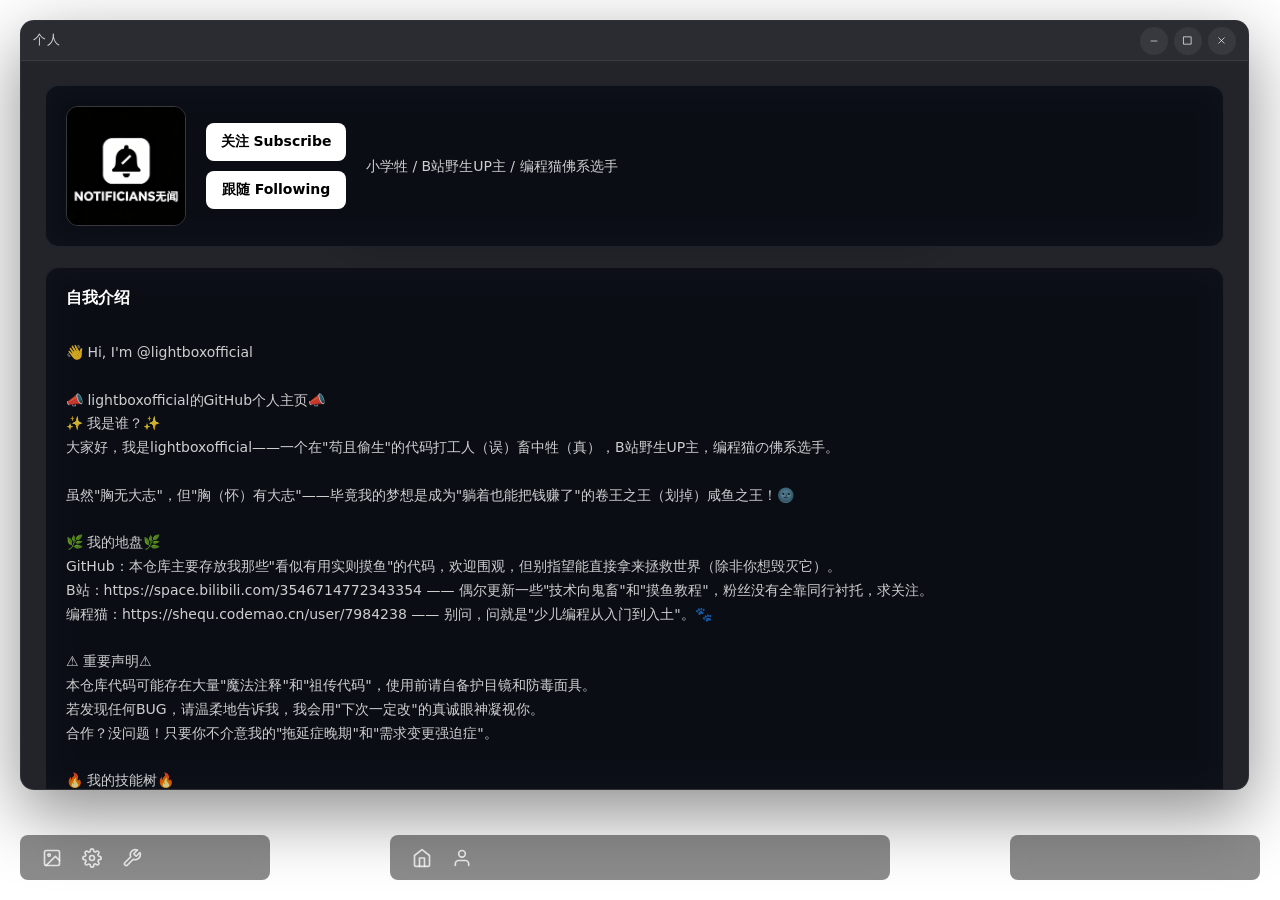
==== index.html @ facbf550 "changed" ====
<!DOCTYPE html>
<html lang="zh-CN">
<head>
<meta charset="UTF-8">
<meta name="viewport" content="width=device-width, initial-scale=1.0">
<title>NoTificians无闻小站-求索既无止，何处是归途</title>
<link href="https://fonts.googleapis.com/css2?family=Oswald:wght@200;300;400&display=swap" rel="stylesheet">
<style>
*{margin:0;padding:0;box-sizing:border-box}
/* 去掉数字输入框的上下箭头 */
input[type=number]::-webkit-inner-spin-button,
input[type=number]::-webkit-outer-spin-button{
  -webkit-appearance:none;
  margin:0;
}
input[type=number]{
  -moz-appearance:textfield;
}
/* 所有滚动条隐藏 */
::-webkit-scrollbar{
  width:0;
  height:0;
}
*{
  scrollbar-width:none;
  -ms-overflow-style:none;
}
html,body{
  width:100%;
  height:100%;
  background-size:cover;
  background-position:center;
  background-repeat:no-repeat;
  background-attachment:fixed;
  padding-bottom: 80px;
  font-family: system-ui, sans-serif;
}
.island{
  position:fixed;
  bottom:20px;
  background:rgba(0,0,0,0.45);
  backdrop-filter: blur(10px);
  border-radius: 8px;
  height: 45px;
  padding: 0 12px;
  box-sizing: border-box;
  display:flex;
  align-items:center;
  gap:8px;
  color:#fff;
  z-index:100;
}
.island-main{
  left:50%;
  transform:translateX(-50%);
  width: 500px;
  justify-content: flex-start;
  padding-left:16px;
}
.island-left{
  left: 20px;
  width:250px;
  justify-content:flex-start;
  padding-left:16px;
}
.island-right{
  right: 20px;
  width:250px;
  justify-content:flex-end;
  padding-right:16px;
}
.icon-btn{
  width:auto;
  height:auto;
  border-radius:0;
  border:none;
  background:transparent;
  cursor:pointer;
  display:flex;
  align-items:center;
  justify-content:center;
  padding:6px;
  transition:opacity 0.2s, transform 0.15s;
  flex-shrink:0;
  position:relative;
}
.icon-btn:hover{
  opacity:0.7;
}
.icon-btn:active{
  transform:scale(0.92);
}
.icon-btn svg{
  width:20px;
  height:20px;
  stroke:rgba(255,255,255,0.75);
}
/* 主页磨砂玻璃窗口 - 纯深暗色 */
.home-window{
  position:fixed;
  left:50%;
  top:50%;
  transform:translate(-50%,-50%);
  width:min(92vw,1100px);
  height:min(86vh,720px);
  min-width:320px;
  min-height:240px;
  max-width:96vw;
  max-height:92vh;
  border-radius:14px;
  overflow:hidden;
  background:rgba(16,18,24,0.93);
  backdrop-filter:blur(22px) saturate(120%);
  -webkit-backdrop-filter:blur(22px) saturate(120%);
  border:1px solid rgba(255,255,255,0.06);
  box-shadow:0 24px 70px rgba(0,0,0,0.5);
  z-index:50;
  display:flex;
  flex-direction:column;
  opacity:0;
  visibility:hidden;
  transition:opacity 0.24s ease,visibility 0.24s ease;
}
/* 个人窗口 - GitHub Dark风格深蓝灰 */
.profile-window{
  position:fixed;
  left:50%;
  top:50%;
  transform:translate(-50%,-50%);
  width:min(92vw,1100px);
  height:min(86vh,720px);
  min-width:320px;
  min-height:240px;
  max-width:96vw;
  max-height:92vh;
  border-radius:14px;
  overflow:hidden;
  background:rgba(16,18,24,0.92);
  backdrop-filter:blur(22px);
  -webkit-backdrop-filter:blur(22px);
  border:1px solid rgba(255,255,255,0.06);
  box-shadow:0 24px 70px rgba(0,0,0,0.45);
  z-index:50;
  display:flex;
  flex-direction:column;
  opacity:0;
  visibility:hidden;
  transition:opacity 0.24s ease,visibility 0.24s ease;
}
.profile-window.active{
  opacity:1;
  visibility:visible;
  pointer-events:auto;
}
/* 个人卡片样式 - 近黑磨砂玻璃，灰色磨砂边框 */
.profile-card{
  background:rgba(10,13,20,0.65);
  backdrop-filter:blur(14px);
  -webkit-backdrop-filter:blur(14px);
  border:1px solid rgba(150,165,185,0.12);
  border-radius:14px;
  padding:20px;
  margin-bottom:20px;
  display:flex;
  gap:20px;
}
.avatar-box{
  width:120px;
  height:120px;
  border-radius:12px;
  overflow:hidden;
  border:1px solid rgba(255,255,255,0.18);
  cursor:pointer;
  flex-shrink:0;
  transition:transform 0.2s;
}
.avatar-box:hover{
  transform:scale(1.03);
}
.avatar-box img{
  width:100%;
  height:100%;
  object-fit:cover;
}
.profile-info{
  flex:1;
  display:flex;
  align-items:center;
}
.profile-main{
  flex:1;
  display:flex;
  align-items:center;
  gap:20px;
}
.profile-buttons{
  display:flex;
  flex-direction:column;
  gap:10px;
}
.profile-btn{
  padding:10px 20px;
  border-radius:8px;
  background:#fff;
  color:#000;
  font-size:14px;
  font-weight:600;
  text-decoration:none;
  transition:opacity 0.2s, transform 0.2s;
  width:140px;
  white-space:nowrap;
  display:flex;
  align-items:center;
  justify-content:center;
}
.profile-btn:hover{
  opacity:0.9;
  transform:scale(1.03);
}
.follow-btn{
  background:#fff;
  color:#000;
}
.github-btn{
  background:#fff;
  color:#000;
}
.profile-bio{
  font-size:14px;
  line-height:1.6;
  color:rgba(255,255,255,0.8);
}
.about-card{
  flex-direction:column;
}
.about-title{
  font-size:16px;
  font-weight:600;
  margin-bottom:12px;
  color:#fff;
}
.about-content{
  font-size:14px;
  line-height:1.7;
  color:rgba(255,255,255,0.8);
}
.links-list{
  display:flex;
  flex-direction:column;
  gap:8px;
  flex:1;
}
.links-content{
  display:flex;
  gap:20px;
  align-items:flex-start;
}
.links-note{
  flex:1;
  font-size:14px;
  line-height:1.7;
  color:rgba(255,255,255,0.7);
  padding:16px;
  background:rgba(255,255,255,0.04);
  border-radius:8px;
  min-height:180px;
  max-height:350px;
  overflow-y:auto;
}
.link-item{
  display:flex;
  align-items:center;
  gap:10px;
  padding:8px 12px;
  border-radius:8px;
  color:rgba(200,200,200,0.7);
  text-decoration:none;
  font-size:14px;
  transition:background 0.2s, color 0.2s;
}
.link-item:hover{
  background:rgba(255,255,255,0.08);
  color:rgba(255,255,255,0.9);
}
.link-item svg{
  flex-shrink:0;
  opacity:0.7;
}
.home-window.active{
  opacity:1;
  visibility:visible;
  pointer-events:auto;
}
.home-window.maximized{
  left:20px !important;
  top:20px !important;
  transform:none !important;
  width:calc(100vw - 40px) !important;
  height:calc(100vh - 110px) !important;
  border-radius:14px;
}
.home-window-header{
  flex:0 0 auto;
  height:40px;
  padding:0 12px;
  display:flex;
  align-items:center;
  justify-content:space-between;
  gap:10px;
  cursor:move;
  background:rgba(255,255,255,0.04);
  border-bottom:1px solid rgba(255,255,255,0.08);
  user-select:none;
}
.home-window-title{
  font-size:12.5px;
  color:rgba(255,255,255,0.78);
  letter-spacing:0.04em;
  pointer-events:none;
}
.home-window-controls{
  display:flex;
  align-items:center;
  gap:6px;
}
.home-window-btn{
  width:28px;
  height:28px;
  border-radius:50%;
  border:none;
  cursor:pointer;
  display:flex;
  align-items:center;
  justify-content:center;
  color:rgba(255,255,255,0.75);
  background:rgba(255,255,255,0.06);
  transition:background 0.2s ease,color 0.2s ease;
}
.home-window-btn:hover{
  background:rgba(255,255,255,0.16);
  color:#fff;
}
.home-window-btn.close:hover{
  background:rgba(255,90,90,0.92);
  color:#fff;
}
.home-window-content{
  flex:1;
  overflow:auto;
  padding:24px;
}
.home-resize-handle{
  position:absolute;
  right:0;
  bottom:0;
  width:14px;
  height:14px;
  cursor:nwse-resize;
  z-index:10;
}
/* 激活状态小白点 */
.icon-btn.active::after{
  content:'';
  position:absolute;
  bottom:0;
  left:50%;
  transform:translateX(-50%);
  width:4px;
  height:4px;
  border-radius:50%;
  background:#fff;
}
/* 工具项激活状态 */
.tool-item.active{
  background:rgba(255,255,255,0.2);
}
/* 弹窗可拖拽 */
.popup-header{
  cursor:move;
  user-select:none;
}
.tool-sub-popup{
  left:50%;
  top:50%;
  transform:translate(-50%, -50%) scale(0.85);
  width:320px;
  max-height:80vh;
  overflow-y:auto;
}
.tool-sub-popup.show{
  transform:translate(-50%, -50%) scale(1);
}
.info-popup{
  position:fixed;
  left:36px;
  bottom:80px;
  width:280px;
  background:rgba(0,0,0,0.65);
  backdrop-filter: blur(14px);
  border-radius:14px;
  padding:16px;
  color:#fff;
  box-shadow:0 8px 32px rgba(0,0,0,0.35);
  z-index:999;
  opacity:0;
  transform:scale(0.85) translateY(10px);
  transform-origin:bottom left;
  transition:opacity 0.25s cubic-bezier(0.34, 1.56, 0.64, 1),
            transform 0.3s cubic-bezier(0.34, 1.56, 0.64, 1);
  pointer-events:none;
}
.info-popup.show{
  opacity:1;
  transform:scale(1) translateY(0);
  pointer-events:auto;
}
.info-popup-header{
  display:flex;
  justify-content:space-between;
  align-items:center;
  margin-bottom:12px;
  font-size:15px;
  font-weight:600;
}
.info-popup .close-btn{
  width:24px;
  height:24px;
  border-radius:50%;
  border:none;
  background:rgba(255,255,255,0.18);
  color:#fff;
  cursor:pointer;
  font-size:13px;
  line-height:1;
  display:flex;
  align-items:center;
  justify-content:center;
  transition:background 0.2s;
}
.info-popup .close-btn:hover{
  background:rgba(255,255,255,0.35);
}
.info-item{
  margin-bottom:10px;
}
.info-item:last-child{
  margin-bottom:0;
}
.info-label{
  font-size:12px;
  opacity:0.55;
  margin-bottom:3px;
}
.info-value{
  font-size:13px;
  line-height:1.5;
}
.like-row{
  display:flex;
  align-items:center;
  gap:8px;
  margin-top:12px;
  padding-top:12px;
  border-top:1px solid rgba(255,255,255,0.15);
}
.like-btn{
  background:none;
  border:none;
  cursor:pointer;
  padding:4px;
  display:flex;
  align-items:center;
  justify-content:center;
  transition:transform 0.15s;
}
.like-btn:active{
  transform:scale(0.85);
}
.like-btn svg{
  width:18px;
  height:18px;
  fill:none;
  stroke:rgba(255,255,255,0.6);
  stroke-width:2;
  transition:fill 0.2s, stroke 0.2s;
}
.like-btn.liked svg{
  fill:#ffffff;
  stroke:#ffffff;
}
.like-count{
  font-size:13px;
  opacity:0.8;
}
.toast{
  position:fixed;
  top:30px;
  left:50%;
  transform:translateX(-50%) translateY(-20px);
  background:rgba(0,0,0,0.7);
  backdrop-filter:blur(10px);
  color:#fff;
  padding:10px 20px;
  border-radius:20px;
  font-size:14px;
  z-index:9999;
  opacity:0;
  transition:opacity 0.3s cubic-bezier(0.34, 1.56, 0.64, 1),
            transform 0.35s cubic-bezier(0.34, 1.56, 0.64, 1);
  pointer-events:none;
}
.toast.show{
  opacity:1;
  transform:translateX(-50%) translateY(0);
}
@media (max-width:720px){
  .island{
    height:auto;
    padding:8px;
    flex-direction:column;
    gap:4px;
    width:auto !important;
  }
  .island-left{
    left:8px;
    top:50%;
    transform:translateY(-50%);
    bottom:auto;
    position:fixed;
  }
  .island-right{
    right:8px;
    top:50%;
    transform:translateY(-50%);
    bottom:auto;
    position:fixed;
  }
  .island-main{
    left:50%;
    bottom:16px;
    top:auto;
    transform:translateX(-50%);
    position:fixed;
    width:200px !important;
    flex-direction:row !important;
    height:40px !important;
  }
  .info-popup{
    left:20px;
    right:20px;
    width:auto;
    bottom:80px;
  }
  .tools-popup{
    left:20px !important;
    right:20px !important;
    width:auto !important;
    bottom:80px !important;
  }
  .tool-sub-popup{
    left:20px !important;
    right:20px !important;
    width:auto !important;
    max-height:70vh;
  }
  /* 窄屏：时钟和搜索框适配 */
  .top-center{
    top:60px;
    width:92%;
  }
  .clock{
    font-size:48px;
    margin-bottom:12px;
    letter-spacing:-1px;
  }
  .clock-digit{
    width:0.6em;
    min-width:0.6em;
    max-width:0.6em;
  }
  .clock .colon{
    width:0.4em;
    min-width:0.4em;
    max-width:0.4em;
  }
  .search-box{
    height:38px;
  }
  .search-engine-btn{
    width:32px;
    height:32px;
  }
  .search-engine-btn svg{
    width:16px;
    height:16px;
  }
  .search-input{
    height:32px;
    font-size:13px;
  }
  .search-go-btn{
    width:32px;
    height:32px;
  }
  .search-go-btn svg{
    width:14px;
    height:14px;
  }
  .engine-popup{
    width:260px;
  }
}
/* ===== 收藏夹弹窗 ===== */
.popup{
  position:fixed;
  background:rgba(0,0,0,0.65);
  backdrop-filter: blur(14px);
  border-radius:14px;
  padding:16px;
  color:#fff;
  box-shadow:0 8px 32px rgba(0,0,0,0.35);
  z-index:1000;
  opacity:0;
  transform:scale(0.85) translateY(10px);
  transition:opacity 0.25s cubic-bezier(0.34,1.56,0.64,1),
            transform 0.3s cubic-bezier(0.34,1.56,0.64,1);
  pointer-events:none;
  overflow-y:auto;
  scrollbar-width:none;
}
.popup::-webkit-scrollbar{
  display:none;
}
.popup.show{
  opacity:1;
  transform:scale(1) translateY(0);
  pointer-events:auto;
}
.popup-header{
  display:flex;
  justify-content:space-between;
  align-items:center;
  margin-bottom:12px;
  font-size:15px;
  font-weight:600;
  cursor:move;
  user-select:none;
  -webkit-user-select:none;
}
/* 工具图标激活状态小白点 */
.tool-item{
  position:relative;
}
.tool-item.active::after{
  content:'';
  position:absolute;
  bottom:2px;
  left:50%;
  transform:translateX(-50%);
  width:4px;
  height:4px;
  border-radius:50%;
  background:#fff;
  opacity:0.8;
}
.popup-close{
  width:24px;
  height:24px;
  border-radius:50%;
  border:none;
  background:rgba(255,255,255,0.18);
  color:#fff;
  cursor:pointer;
  font-size:13px;
  display:flex;
  align-items:center;
  justify-content:center;
  transition:background 0.2s;
}
.popup-close:hover{
  background:rgba(255,255,255,0.35);
}
/* 工具弹窗 */
.tools-popup{
  left:36px;
  bottom:80px;
  width:280px;
  max-height:400px;
  overflow-y:auto;
  scrollbar-width:none;
}
.tools-popup::-webkit-scrollbar{
  display:none;
}
.tools-grid{
  display:grid;
  grid-template-columns:repeat(3,1fr);
  gap:12px;
}
.tool-item{
  display:flex;
  flex-direction:column;
  align-items:center;
  gap:6px;
  padding:12px 8px;
  border-radius:10px;
  border:none;
  background:rgba(255,255,255,0.08);
  color:#fff;
  cursor:pointer;
  transition:background 0.2s, transform 0.15s;
}
.tool-item:hover{
  background:rgba(255,255,255,0.15);
}
.tool-item:active{
  transform:scale(0.95);
}
.tool-item svg{
  width:24px;
  height:24px;
  stroke:rgba(255,255,255,0.75);
}
.tool-item span{
  font-size:12px;
  opacity:0.8;
}
/* 计算器 */
.calc-display{
  width:100%;
  background:rgba(255,255,255,0.1);
  border:none;
  border-radius:8px;
  padding:12px;
  color:#fff;
  font-size:20px;
  text-align:right;
  margin-bottom:12px;
  box-sizing:border-box;
  outline:none;
}
.calc-grid{
  display:grid;
  grid-template-columns:repeat(4,1fr);
  gap:8px;
}
.calc-btn{
  padding:12px;
  border-radius:8px;
  border:none;
  background:rgba(255,255,255,0.1);
  color:#fff;
  font-size:16px;
  cursor:pointer;
  transition:background 0.15s;
}
.calc-btn:hover{
  background:rgba(255,255,255,0.2);
}
.calc-btn.op{
  background:rgba(255,255,255,0.15);
}
.calc-btn.eq{
  background:#fff;
  color:#000;
}
.calc-btn.clear{
  background:rgba(255,107,107,0.3);
}
/* 计时器 */
.timer-display{
  font-size:48px;
  font-weight:300;
  text-align:center;
  font-variant-numeric:tabular-nums;
  margin:20px 0;
}
/* 结果输出容器：横向滚动，无滚动条 */
.result-box{
  white-space:nowrap;
  overflow-x:auto;
  overflow-y:hidden;
  scrollbar-width:none;
  -ms-overflow-style:none;
  background:rgba(30,30,45,0.45);
  backdrop-filter:blur(10px);
  border-radius:10px;
  padding:12px 14px;
  border:1px solid rgba(255,255,255,0.1);
  display:flex;
  align-items:center;
  gap:10px;
}
.result-box::-webkit-scrollbar{
  display:none;
}
.result-text{
  flex:1;
  overflow-x:auto;
  scrollbar-width:none;
  white-space:nowrap;
}
.result-text::-webkit-scrollbar{
  display:none;
}
.result-copy-btn{
  flex-shrink:0;
  padding:4px 10px;
  font-size:12px;
  background:rgba(255,255,255,0.12);
  border:1px solid rgba(255,255,255,0.18);
  color:#fff;
  border-radius:8px;
  cursor:pointer;
}
.result-copy-btn:hover{
  background:rgba(255,255,255,0.22);
}
/* 复制提示 */
.copy-toast{
  position:fixed;
  bottom:120px;
  left:50%;
  transform:translateX(-50%);
  background:rgba(0,0,0,0.55);
  backdrop-filter:blur(10px);
  color:#fff;
  padding:8px 16px;
  border-radius:8px;
  font-size:14px;
  pointer-events:none;
  opacity:0;
  transition:opacity 0.2s ease;
  z-index:9999;
}
.copy-toast.show{
  opacity:1;
}
/* ===== 顶部时间+搜索框 ===== */
.top-center{
  position:fixed;
  top:12%;
  left:50%;
  transform:translateX(-50%);
  text-align:center;
  z-index:10;
  width:90%;
  max-width:600px;
}
.clock{
  font-family:'Oswald', system-ui, sans-serif;
  font-size:72px;
  font-weight:300;
  color:#fff;
  margin-bottom:16px;
  font-variant-numeric:tabular-nums;
  font-feature-settings:"tnum";
  display:flex;
  align-items:center;
  justify-content:center;
  gap:0;
  letter-spacing:0;
  line-height:1;
}
.clock-digit{
  display:inline-flex;
  width:0.62em;
  min-width:0.62em;
  max-width:0.62em;
  justify-content:center;
  align-items:center;
  text-align:center;
  font-variant-numeric:tabular-nums;
  font-feature-settings:"tnum";
  overflow:hidden;
}
.clock .colon{
  width:0.42em;
  min-width:0.42em;
  max-width:0.42em;
  text-align:center;
  line-height:1;
  animation:blink 1s infinite;
}
@keyframes blink{
  0%, 50% { opacity:1; }
  51%, 100% { opacity:0.3; }
}
.search-box{
  display:flex;
  align-items:center;
  background:rgba(0,0,0,0.45);
  backdrop-filter:blur(14px);
  border-radius:50px;
  padding:3px;
  box-shadow:0 8px 32px rgba(0,0,0,0.2);
  height:42px;
}
.search-engine-btn{
  width:36px;
  height:36px;
  border-radius:50%;
  border:none;
  background:rgba(255,255,255,0.12);
  color:#fff;
  cursor:pointer;
  display:flex;
  align-items:center;
  justify-content:center;
  flex-shrink:0;
  transition:background 0.2s;
}
.search-engine-btn:hover{
  background:rgba(255,255,255,0.2);
}
.search-engine-btn svg{
  width:18px;
  height:18px;
}
.search-input{
  flex:1;
  background:transparent;
  border:none;
  outline:none;
  color:#fff;
  font-size:14px;
  padding:0 10px;
  height:36px;
}
.search-input::placeholder{
  color:rgba(255,255,255,0.5);
}
.search-go-btn{
  width:36px;
  height:36px;
  border-radius:50%;
  border:none;
  background:rgba(255,255,255,0.12);
  color:#fff;
  cursor:pointer;
  display:flex;
  align-items:center;
  justify-content:center;
  flex-shrink:0;
  transition:background 0.2s;
}
.search-go-btn:hover{
  background:rgba(255,255,255,0.25);
}
.search-go-btn svg{
  width:18px;
  height:18px;
}
/* 搜索引擎选择弹窗 */
.engine-popup{
  position:fixed;
  top:50%;
  left:50%;
  transform:translate(-50%,-50%) scale(0.85);
  width:280px;
  background:rgba(0,0,0,0.65);
  backdrop-filter:blur(14px);
  border-radius:16px;
  padding:16px;
  color:#fff;
  box-shadow:0 8px 32px rgba(0,0,0,0.4);
  z-index:1100;
  opacity:0;
  pointer-events:none;
  transition:opacity 0.25s cubic-bezier(0.34,1.56,0.64,1),
            transform 0.3s cubic-bezier(0.34,1.56,0.64,1);
}
.engine-popup.show{
  opacity:1;
  transform:translate(-50%,-50%) scale(1);
  pointer-events:auto;
}
.engine-grid{
  display:grid;
  grid-template-columns:repeat(2,1fr);
  gap:8px;
  margin-top:12px;
}
.engine-item{
  padding:10px 12px;
  background:rgba(255,255,255,0.08);
  border-radius:10px;
  cursor:pointer;
  font-size:13px;
  display:flex;
  align-items:center;
  gap:8px;
  transition:background 0.2s;
}
.engine-item:hover{
  background:rgba(255,255,255,0.18);
}
.engine-item.active{
  background:rgba(255,255,255,0.22);
}
.engine-icon{
  width:32px;
  height:32px;
  border-radius:8px;
  background:rgba(255,255,255,0.1);
  backdrop-filter:blur(8px);
  display:flex;
  align-items:center;
  justify-content:center;
  flex-shrink:0;
  color:rgba(255,255,255,0.7);
}
/* 收藏夹主弹窗 */
.bookmark-popup{
  left:36px;
  bottom:80px;
  width:300px;
  max-height:400px;
  display:flex;
  flex-direction:column;
}
.search-box{
  width:100%;
  background:rgba(20,20,30,0.45);
  backdrop-filter:blur(14px);
  -webkit-backdrop-filter:blur(14px);
  border:1px solid rgba(255,255,255,0.12);
  border-radius:8px;
  padding:8px 12px;
  color:#fff;
  font-size:13px;
  outline:none;
  margin-bottom:12px;
  box-sizing:border-box;
  transition:border-color 0.2s, box-shadow 0.2s;
}
.search-box::placeholder{
  opacity:0.5;
}
.search-box:focus{
  border-color:rgba(120,170,255,0.45);
  box-shadow:0 0 0 3px rgba(120,170,255,0.15);
}
/* select下拉框深色磨砂 */
select.search-box{
  appearance:none;
  -webkit-appearance:none;
  background-image:url("data:image/svg+xml;charset=UTF-8,%3csvg xmlns='http://www.w3.org/2000/svg' viewBox='0 0 24 24' fill='none' stroke='white' stroke-width='2'%3e%3cpolyline points='6 9 12 15 18 9'%3e%3c/polyline%3e%3c/svg%3e");
  background-repeat:no-repeat;
  background-position:right 10px center;
  background-size:16px;
  padding-right:32px;
  cursor:pointer;
}
select.search-box option{
  background:#1c1c2a;
  color:#fff;
}
.bookmark-list{
  flex:1;
  overflow-y:auto;
  margin-bottom:12px;
  min-height:60px;
  max-height:200px;
}
.bookmark-item{
  display:flex;
  align-items:center;
  gap:10px;
  padding:8px 10px;
  border-radius:8px;
  cursor:pointer;
  transition:background 0.15s;
}
.bookmark-item:hover{
  background:rgba(255,255,255,0.1);
}
.bookmark-item img{
  width:18px;
  height:18px;
  border-radius:4px;
  flex-shrink:0;
}
.bookmark-item .bm-name{
  font-size:13px;
  white-space:nowrap;
  overflow:hidden;
  text-overflow:ellipsis;
}
.btn-row{
  display:flex;
  gap:8px;
}
/* 文件夹样式 */
.folder-item{
  display:flex;
  align-items:center;
  gap:8px;
  padding:8px 10px;
  border-radius:8px;
  cursor:pointer;
  transition:background 0.15s;
}
.folder-item:hover{
  background:rgba(255,255,255,0.1);
}
.folder-item .folder-icon{
  font-size:16px;
  flex-shrink:0;
}
.folder-item .folder-name{
  font-size:13px;
  font-weight:500;
}
.folder-children{
  padding-left:24px;
}
.folder-children.hidden{
  display:none;
}
/* 右键菜单 */
.context-menu{
  position:fixed;
  background:rgba(0,0,0,0.8);
  backdrop-filter:blur(12px);
  border-radius:8px;
  padding:6px 0;
  min-width:100px;
  z-index:2000;
  display:none;
  box-shadow:0 4px 16px rgba(0,0,0,0.4);
}
.context-menu.show{
  display:block;
}
.context-item{
  padding:8px 16px;
  font-size:13px;
  color:#fff;
  cursor:pointer;
  transition:background 0.15s;
}
.context-item:hover{
  background:rgba(255,255,255,0.15);
}
/* 文件夹弹窗 */
.folder-popup{
  left:50%;
  bottom:50%;
  transform:translateX(-50%) translateY(50%) scale(0.85);
  width:280px;
}
.folder-popup.show{
  transform:translateX(-50%) translateY(50%) scale(1);
}
.confirm-popup{
  left:50%;
  bottom:50%;
  transform:translateX(-50%) translateY(50%) scale(0.85);
  width:280px;
}
.confirm-popup.show{
  transform:translateX(-50%) translateY(50%) scale(1);
}
/* 编辑弹窗 */
.edit-popup{
  left:50%;
  bottom:50%;
  transform:translateX(-50%) translateY(50%) scale(0.85);
  width:300px;
}
.edit-popup.show{
  transform:translateX(-50%) translateY(50%) scale(1);
}
.form-group{
  margin-bottom:12px;
}
.form-group label{
  display:block;
  font-size:12px;
  opacity:0.6;
  margin-bottom:4px;
}
.form-group input,
.form-group textarea{
  width:100%;
  background:rgba(20,20,30,0.45);
  backdrop-filter:blur(14px);
  -webkit-backdrop-filter:blur(14px);
  border:1px solid rgba(255,255,255,0.12);
  border-radius:8px;
  padding:8px 12px;
  color:#fff;
  font-size:13px;
  outline:none;
  box-sizing:border-box;
  transition:border-color 0.2s, box-shadow 0.2s;
  font-family:inherit;
  max-width:100%;
}
/* 去掉数字输入框的上下箭头 */
input[type=number]::-webkit-inner-spin-button,
input[type=number]::-webkit-outer-spin-button{
  -webkit-appearance:none;
  margin:0;
}
input[type=number]{
  -moz-appearance:textfield;
}
/* 文本域自动滚动 */
textarea{
  resize:vertical;
  overflow-y:auto;
  scrollbar-width:thin;
}
textarea::-webkit-scrollbar{
  width:4px;
}
textarea::-webkit-scrollbar-thumb{
  background:rgba(255,255,255,0.2);
  border-radius:2px;
}
.form-group input:focus,
.form-group textarea:focus{
  border-color:rgba(120,170,255,0.45);
  box-shadow:0 0 0 3px rgba(120,170,255,0.15);
}
.confirm-btn{
  width:100%;
  padding:10px;
  border-radius:8px;
  border:none;
  background:rgba(255,255,255,0.9);
  color:#000;
  font-size:14px;
  font-weight:600;
  cursor:pointer;
  transition:opacity 0.2s, transform 0.1s;
}
.confirm-btn:hover{
  opacity:0.85;
}
.confirm-btn:active{
  transform:scale(0.98);
}
.add-btn{
  flex:1;
  padding:10px;
  border-radius:8px;
  border:1px solid rgba(255,255,255,0.15);
  background:rgba(255,255,255,0.08);
  color:#fff;
  font-size:14px;
  cursor:pointer;
  transition:background 0.2s, transform 0.1s;
}
.add-btn:hover{
  background:rgba(255,255,255,0.15);
}
.add-btn:active{
  transform:scale(0.98);
}

/* ===== 日历弹窗（新增，不影响原有样式） ===== */
.calendar-popup{
  left:36px;
  bottom:80px;
  width:300px;
}
.cal-time{
  text-align:center;
  margin-bottom:12px;
  padding-bottom:10px;
  border-bottom:1px solid rgba(255,255,255,0.12);
}
.cal-time-hm{
  font-size:28px;
  font-weight:600;
  letter-spacing:1px;
}
.cal-time-date{
  font-size:12px;
  opacity:0.6;
  margin-top:2px;
}
.cal-nav{
  display:flex;
  justify-content:space-between;
  align-items:center;
  margin-bottom:8px;
}
.cal-nav button{
  width:26px;
  height:26px;
  border-radius:6px;
  border:none;
  background:rgba(255,255,255,0.12);
  color:#fff;
  font-size:16px;
  cursor:pointer;
  display:flex;
  align-items:center;
  justify-content:center;
}
.cal-nav button:hover{
  background:rgba(255,255,255,0.22);
}
.cal-title{
  font-size:14px;
  font-weight:500;
}
.cal-week{
  display:grid;
  grid-template-columns:repeat(7,1fr);
  text-align:center;
  font-size:11px;
  opacity:0.5;
  margin-bottom:4px;
}
.cal-grid{
  display:grid;
  grid-template-columns:repeat(7,1fr);
  gap:2px;
}
.cal-day{
  aspect-ratio:1;
  display:flex;
  align-items:center;
  justify-content:center;
  font-size:12px;
  border-radius:6px;
  cursor:pointer;
  transition:background 0.15s;
  position:relative;
}
.cal-day:hover{
  background:rgba(255,255,255,0.12);
}
.cal-day.today{
  background:rgba(255,255,255,0.25);
  font-weight:600;
}
.cal-day.other{
  opacity:0.3;
}
.cal-day.has-note::after{
  content:'';
  position:absolute;
  bottom:2px;
  left:50%;
  transform:translateX(-50%);
  width:3px;
  height:3px;
  border-radius:50%;
  background:#ffd700;
}
.cal-note{
  margin-top:10px;
  padding-top:10px;
  border-top:1px solid rgba(255,255,255,0.12);
}
.cal-note input,.cal-note textarea{
  width:100%;
  background:rgba(255,255,255,0.1);
  border:1px solid rgba(255,255,255,0.15);
  border-radius:6px;
  padding:6px 8px;
  color:#fff;
  font-size:12px;
  outline:none;
  box-sizing:border-box;
  margin-bottom:6px;
}
.cal-note textarea{
  resize:none;
  height:50px;
}
.cal-note button{
  width:100%;
  padding:7px;
  border-radius:6px;
  border:none;
  background:rgba(255,255,255,0.9);
  color:#000;
  font-size:12px;
  font-weight:600;
  cursor:pointer;
}

/* 今日弹窗 */
.today-popup{
  left:36px;
  bottom:80px;
  width:300px;
  z-index:1001;
}
.today-date{
  font-size:12px;
  opacity:0.6;
  margin-bottom:4px;
}
.today-title{
  font-size:18px;
  font-weight:600;
  margin-bottom:10px;
}
.today-image{
  width:100%;
  border-radius:10px;
  overflow:hidden;
  margin-bottom:10px;
  background:rgba(255,255,255,0.08);
}
.today-image img{
  width:100%;
  height:130px;
  object-fit:cover;
  display:block;
}
.today-desc{
  font-size:13px;
  line-height:1.6;
  opacity:0.85;
  margin-bottom:12px;
}
.today-weather{
  background:rgba(255,255,255,0.08);
  border-radius:10px;
  padding:10px;
}
.weather-title{
  font-size:13px;
  font-weight:600;
  margin-bottom:8px;
  opacity:0.9;
}
.weather-grid{
  display:grid;
  grid-template-columns:repeat(3,1fr);
  gap:8px;
}
.weather-item{
  display:flex;
  flex-direction:column;
  align-items:center;
  justify-content:center;
  background:rgba(255,255,255,0.06);
  border-radius:8px;
  padding:8px 4px;
}
.weather-label{
  font-size:11px;
  opacity:0.6;
  margin-bottom:2px;
}
.weather-value{
  font-size:14px;
  font-weight:600;
}
</style>
</head>
<body>
<!-- 顶部时间+搜索框 -->
<div class="top-center">
  <div class="clock" id="clock">
    <span class="clock-digit" id="h1">0</span><span class="clock-digit" id="h2">0</span><span class="colon">:</span><span class="clock-digit" id="m1">0</span><span class="clock-digit" id="m2">0</span><span class="colon">:</span><span class="clock-digit" id="s1">0</span><span class="clock-digit" id="s2">0</span>
  </div>
  <div class="search-box">
    <button class="search-engine-btn" id="engineBtn" title="选择搜索引擎">
      <svg viewBox="0 0 24 24" fill="none" stroke="currentColor" stroke-width="2" stroke-linecap="round" stroke-linejoin="round">
        <circle cx="12" cy="12" r="10"></circle>
        <line x1="2" y1="12" x2="22" y2="12"></line>
        <path d="M12 2a15.3 15.3 0 0 1 4 10 15.3 15.3 0 0 1-4 10 15.3 15.3 0 0 1-4-10 15.3 15.3 0 0 1 4-10z"></path>
      </svg>
    </button>
    <input type="text" class="search-input" id="searchInput" placeholder="搜索...">
    <button class="search-go-btn" id="searchGoBtn" title="搜索">
      <svg viewBox="0 0 24 24" fill="none" stroke="currentColor" stroke-width="2" stroke-linecap="round" stroke-linejoin="round">
        <circle cx="11" cy="11" r="8"></circle>
        <line x1="21" y1="21" x2="16.65" y2="16.65"></line>
      </svg>
    </button>
  </div>
</div>
<!-- 搜索引擎选择弹窗 -->
<div class="engine-popup" id="enginePopup">
  <div style="font-size:15px;font-weight:600;margin-bottom:4px">选择搜索引擎</div>
  <div class="engine-grid" id="engineGrid"></div>
</div>
<div class="island-container">
  <div class="island island-left">
    <button class="icon-btn" id="albumBtn" title="壁纸信息">
      <svg viewBox="0 0 24 24" fill="none" stroke-width="2" stroke-linecap="round" stroke-linejoin="round">
        <rect x="3" y="3" width="18" height="18" rx="2" ry="2"></rect>
        <circle cx="8.5" cy="8.5" r="1.5"></circle>
        <polyline points="21 15 16 10 5 21"></polyline>
      </svg>
    </button>
    <button class="icon-btn" id="settingsBtn" title="设置">
      <svg viewBox="0 0 24 24" fill="none" stroke-width="2" stroke-linecap="round" stroke-linejoin="round">
        <circle cx="12" cy="12" r="3"></circle>
        <path d="M19.4 15a1.65 1.65 0 0 0 .33 1.82l.06.06a2 2 0 0 1 0 2.83 2 2 0 0 1-2.83 0l-.06-.06a1.65 1.65 0 0 0-1.82-.33 1.65 1.65 0 0 0-1 1.51V21a2 2 0 0 1-2 2 2 2 0 0 1-2-2v-.09A1.65 1.65 0 0 0 9 19.4a1.65 1.65 0 0 0-1.82.33l-.06.06a2 2 0 0 1-2.83 0 2 2 0 0 1 0-2.83l.06-.06a1.65 1.65 0 0 0 .33-1.82 1.65 1.65 0 0 0-1.51-1H3a2 2 0 0 1-2-2 2 2 0 0 1 2-2h.09A1.65 1.65 0 0 0 4.6 9a1.65 1.65 0 0 0-.33-1.82l-.06-.06a2 2 0 0 1 0-2.83 2 2 0 0 1 2.83 0l.06.06a1.65 1.65 0 0 0 1.82.33H9a1.65 1.65 0 0 0 1-1.51V3a2 2 0 0 1 2-2 2 2 0 0 1 2 2v.09a1.65 1.65 0 0 0 1 1.51 1.65 1.65 0 0 0 1.82-.33l.06-.06a2 2 0 0 1 2.83 0 2 2 0 0 1 0 2.83l-.06.06a1.65 1.65 0 0 0-.33 1.82V9a1.65 1.65 0 0 0 1.51 1H21a2 2 0 0 1 2 2 2 2 0 0 1-2 2h-.09a1.65 1.65 0 0 0-1.51 1z"></path>
      </svg>
    </button>
    <button class="icon-btn" id="toolsBtn" title="工具">
      <svg viewBox="0 0 24 24" fill="none" stroke-width="2" stroke-linecap="round" stroke-linejoin="round">
        <path d="M14.7 6.3a1 1 0 0 0 0 1.4l1.6 1.6a1 1 0 0 0 1.4 0l3.77-3.77a6 6 0 0 1-7.94 7.94l-6.91 6.91a2.12 2.12 0 0 1-3-3l6.91-6.91a6 6 0 0 1 7.94-7.94l-3.76 3.76z"></path>
      </svg>
    </button>
  </div>
  <div class="island island-main">
    <button class="icon-btn" id="homeBtn" title="主页">
      <svg viewBox="0 0 24 24" fill="none" stroke-width="2" stroke-linecap="round" stroke-linejoin="round">
        <path d="M3 9l9-7 9 7v11a2 2 0 0 1-2 2H5a2 2 0 0 1-2-2z"></path>
        <polyline points="9 22 9 12 15 12 15 22"></polyline>
      </svg>
    </button>
    <button class="icon-btn" id="profileBtn" title="个人">
      <svg viewBox="0 0 24 24" fill="none" stroke-width="2" stroke-linecap="round" stroke-linejoin="round">
        <path d="M20 21v-2a4 4 0 0 0-4-4H8a4 4 0 0 0-4 4v2"></path>
        <circle cx="12" cy="7" r="4"></circle>
      </svg>
    </button>
  </div>
  <div class="island island-right">
  </div>
</div>
<div class="info-popup" id="infoPopup">
  <div class="info-popup-header">
    <span>喜欢吗？</span>
    <button class="close-btn" id="closeBtn">✕</button>
  </div>
  <div class="info-item">
    <div class="info-label">地区 / 场景</div>
    <div class="info-value" id="picDesc">加载中...</div>
  </div>
  <div class="info-item">
    <div class="info-label">拍摄者</div>
    <div class="info-value" id="picAuthor">加载中...</div>
  </div>
  <div class="info-item">
    <div class="info-label">来源</div>
    <div class="info-value">必应壁纸（国内镜像）</div>
  </div>
  <div class="like-row">
    <button class="like-btn" id="likeBtn">
      <svg viewBox="0 0 24 24" stroke-linecap="round" stroke-linejoin="round">
        <path d="M20.84 4.61a5.5 5.5 0 0 0-7.78 0L12 5.67l-1.06-1.06a5.5 5.5 0 0 0-7.78 7.78l1.06 1.06L12 21.23l7.78-7.78 1.06-1.06a5.5 5.5 0 0 0 0-7.78z"></path>
      </svg>
    </button>
    <span class="like-count" id="likeCount">0</span>
    <button class="like-btn" id="shareBtn" style="margin-left:auto" title="分享必应链接">
      <svg viewBox="0 0 24 24" fill="none" stroke-width="2" stroke-linecap="round" stroke-linejoin="round" style="width:16px;height:16px">
        <circle cx="18" cy="5" r="3"></circle>
        <circle cx="6" cy="12" r="3"></circle>
        <circle cx="18" cy="19" r="3"></circle>
        <line x1="8.59" y1="13.51" x2="15.42" y2="17.49"></line>
        <line x1="15.41" y1="6.51" x2="8.59" y2="10.49"></line>
      </svg>
    </button>
  </div>
</div>
<div class="toast" id="toast">链接已复制</div>
<!-- 主页磨砂玻璃窗口 - Windows风格 -->
<div class="home-window" id="homeWindow">
  <div class="home-window-header" id="homeWindowHeader">
    <div class="home-window-title">主页</div>
    <div class="home-window-controls">
      <button class="home-window-btn minimize" id="homeMinimizeBtn" title="最小化">
        <svg viewBox="0 0 24 24" width="10" height="10" fill="none" stroke="currentColor" stroke-width="2" stroke-linecap="round">
          <path d="M5 12h14"></path>
        </svg>
      </button>
      <button class="home-window-btn maximize" id="homeMaximizeBtn" title="最大化">
        <svg viewBox="0 0 24 24" width="11" height="11" fill="none" stroke="currentColor" stroke-width="2" stroke-linecap="round" stroke-linejoin="round">
          <rect x="4" y="4" width="16" height="16"></rect>
        </svg>
      </button>
      <button class="home-window-btn close" id="homeCloseBtn" title="关闭">
        <svg viewBox="0 0 24 24" width="11" height="11" fill="none" stroke="currentColor" stroke-width="2" stroke-linecap="round" stroke-linejoin="round">
          <path d="M6 6l12 12M18 6L6 18"></path>
        </svg>
      </button>
    </div>
  </div>
  <div class="home-window-content">
  </div>
  <div class="home-resize-handle" id="homeResizeHandle"></div>
</div>
<!-- 个人窗口 - 蓝灰色调 -->
<div class="profile-window" id="profileWindow">
  <div class="home-window-header" id="profileWindowHeader">
    <div class="home-window-title">个人</div>
    <div class="home-window-controls">
      <button class="home-window-btn minimize" id="profileMinimizeBtn" title="最小化">
        <svg viewBox="0 0 24 24" width="10" height="10" fill="none" stroke="currentColor" stroke-width="2" stroke-linecap="round">
          <path d="M5 12h14"></path>
        </svg>
      </button>
      <button class="home-window-btn maximize" id="profileMaximizeBtn" title="最大化">
        <svg viewBox="0 0 24 24" width="11" height="11" fill="none" stroke="currentColor" stroke-width="2" stroke-linecap="round" stroke-linejoin="round">
          <rect x="4" y="4" width="16" height="16"></rect>
        </svg>
      </button>
      <button class="home-window-btn close" id="profileCloseBtn" title="关闭">
        <svg viewBox="0 0 24 24" width="11" height="11" fill="none" stroke="currentColor" stroke-width="2" stroke-linecap="round" stroke-linejoin="round">
          <path d="M6 6l12 12M18 6L6 18"></path>
        </svg>
      </button>
    </div>
  </div>
  <div class="home-window-content">
    <!-- 个人资料卡片 -->
    <div class="profile-card">
      <div class="avatar-box" id="avatarBox">
        <img src="avatar1.jpg" alt="头像" id="avatarImg">
      </div>
      <div class="profile-info">
        <div class="profile-main">
          <div class="profile-buttons">
            <a href="https://space.bilibili.com/3546714772343354" target="_blank" class="profile-btn follow-btn">关注 Subscribe</a>
            <a href="https://github.com/lightboxofficial" target="_blank" class="profile-btn github-btn">跟随 Following</a>
          </div>
          <div class="profile-bio">
            小学牲 / B站野生UP主 / 编程猫佛系选手
          </div>
        </div>
      </div>
    </div>
    <!-- 自我介绍卡片 -->
    <div class="profile-card about-card">
      <div class="about-title">自我介绍</div>
      <div class="about-content">
        👋 Hi, I'm @lightboxofficial<br><br>
        📣 lightboxofficial的GitHub个人主页📣<br>
        ✨ 我是谁？✨<br>
        大家好，我是lightboxofficial——一个在"苟且偷生"的代码打工人（误）畜中牲（真），B站野生UP主，编程猫の佛系选手。<br><br>
        虽然"胸无大志"，但"胸（怀）有大志"——毕竟我的梦想是成为"躺着也能把钱赚了"的卷王之王（划掉）咸鱼之王！🌚<br><br>
        🌿 我的地盘🌿<br>
        GitHub：本仓库主要存放我那些"看似有用实则摸鱼"的代码，欢迎围观，但别指望能直接拿来拯救世界（除非你想毁灭它）。<br>
        B站：https://space.bilibili.com/3546714772343354 —— 偶尔更新一些"技术向鬼畜"和"摸鱼教程"，粉丝没有全靠同行衬托，求关注。<br>
        编程猫：https://shequ.codemao.cn/user/7984238 —— 别问，问就是"少儿编程从入门到入土"。🐾<br><br>
        ⚠️ 重要声明⚠️<br>
        本仓库代码可能存在大量"魔法注释"和"祖传代码"，使用前请自备护目镜和防毒面具。<br>
        若发现任何BUG，请温柔地告诉我，我会用"下次一定改"的真诚眼神凝视你。<br>
        合作？没问题！只要你不介意我的"拖延症晚期"和"需求变更强迫症"。<br><br>
        🔥 我的技能树🔥<br>
        熟练掌握：Ctrl+C / V，摸鱼大法，以及"假装在工作的表情管理"。<br>
        略懂：Python（写脚本）、c++（花式杂耍）、前端（调样式到眼瞎）。<br>
        终极奥义：用30行代码实现别人100行功能——然后花200行修复它。😂<br><br>
        💡 人生信条💡<br>
        "代码写得好，不如PPT做得骚；技术强不强，关键看头发掉得多不多。"<br>
        （温馨提示：本人头发茂密，可能是个假程序员🌝）<br><br>
        🌙 联系我🌙<br>
        邮箱：lightboxofficial@163.com / lightboxofficial@outlook.com<br>
        微信：13815309423（加好友请备注"GitHub有缘人"）<br>
        QQ：3896653459（加好友必发"啊米诺斯"）<br>
        或者直接私信B站/编程猫——虽然我可能三天后才回……<br><br>
        📸 最后の彩蛋📸<br>
        如果你看到这里还没走，说明你也是个"细节怪"！送你一个专属成就："真爱粉の凝视"！✨<br>
        快来和我一起——在代码的世界里，做一个快乐的咸鱼吧！🐟
      </div>
    </div>
    <!-- 链接卡片 -->
    <div class="profile-card links-card">
      <div class="about-title">相关链接</div>
      <div class="links-content">
        <div class="links-list">
        <a href="https://github.com/lightboxofficial" target="_blank" class="link-item">
          <svg viewBox="0 0 24 24" width="18" height="18" fill="currentColor"><path d="M12 0C5.37 0 0 5.37 0 12c0 5.31 3.438 9.8 8.205 11.385.6.113.82-.258.82-.577 0-.285-.01-1.04-.015-2.04-3.338.724-4.042-1.61-4.042-1.61C4.422 18.07 3.633 17.7 3.633 17.7c-1.087-.744.084-.729.084-.729 1.205.084 1.838 1.236 1.838 1.236 1.07 1.835 2.809 1.305 3.495.998.108-.776.417-1.305.76-1.605-2.665-.3-5.466-1.332-5.466-5.93 0-1.31.465-2.38 1.235-3.22-.135-.303-.54-1.523.105-3.176 0 0 1.005-.322 3.3 1.23.96-.267 1.98-.399 3-.405 1.02.006 2.04.138 3 .405 2.28-1.552 3.285-1.23 3.285-1.23.645 1.653.24 2.873.12 3.176.765.84 1.23 1.91 1.23 3.22 0 4.61-2.805 5.625-5.475 5.92.42.36.81 1.096.81 2.22 0 1.606-.015 2.896-.015 3.286 0 .315.21.69.825.57C20.565 21.795 24 17.295 24 12c0-6.63-5.37-12-12-12z"/></svg>
          <span>GitHub</span>
        </a>
        <a href="https://space.bilibili.com/3546714772343354" target="_blank" class="link-item">
          <svg viewBox="0 0 24 24" width="18" height="18" fill="currentColor"><path d="M17.813 4.653h.854c.656 0 1.188.532 1.188 1.188v11.111c0 .656-.532 1.188-1.188 1.188H5.333a1.188 1.188 0 0 1-1.188-1.188V5.841c0-.656.532-1.188 1.188-1.188h.855L4.932 2.9a.594.594 0 0 1 .84-.84l1.59 1.594h9.277l1.59-1.594a.594.594 0 1 1 .84.84l-1.256 1.753zM8.024 8.425a.89.89 0 0 0-.891.89v4.262c0 .491.4.89.89.89.492 0 .891-.399.891-.89V9.315a.89.89 0 0 0-.89-.89zm7.952 0a.89.89 0 0 0-.89.89v4.262c0 .491.399.89.89.89.492 0 .89-.399.89-.89V9.315a.89.89 0 0 0-.89-.89z"/></svg>
          <span>B站</span>
        </a>
        <a href="https://shequ.codemao.cn/user/7984238" target="_blank" class="link-item">
          <svg viewBox="0 0 24 24" width="18" height="18" fill="none" stroke="currentColor" stroke-width="2"><path d="M12 2L2 7l10 5 10-5-10-5z"></path><path d="M2 17l10 5 10-5"></path><path d="M2 12l10 5 10-5"></path></svg>
          <span>编程猫</span>
        </a>
        <a href="mailto:lightboxofficial@163.com" class="link-item">
          <svg viewBox="0 0 24 24" width="18" height="18" fill="none" stroke="currentColor" stroke-width="2"><path d="M4 4h16c1.1 0 2 .9 2 2v12c0 1.1-.9 2-2 2H4c-1.1 0-2-.9-2-2V6c0-1.1.9-2 2-2z"></path><polyline points="22,6 12,13 2,6"></polyline></svg>
          <span>邮箱</span>
        </a>
        <a href="https://chat.neboer.site" target="_blank" class="link-item">
          <svg viewBox="0 0 24 24" width="18" height="18" fill="none" stroke="currentColor" stroke-width="2" stroke-linecap="round" stroke-linejoin="round"><path d="M21 15a2 2 0 0 1-2 2H7l-4 4V5a2 2 0 0 1 2-2h14a2 2 0 0 1 2 2z"></path></svg>
          <span>Matrix</span>
        </a>
        <a href="https://www.ccw.site/student/67ab30be4b57da1266f86d75" target="_blank" class="link-item">
          <svg viewBox="0 0 24 24" width="18" height="18" fill="none" stroke="currentColor" stroke-width="2" stroke-linecap="round" stroke-linejoin="round"><path d="M22 10v6M2 10l10-5 10 5-10 5z"></path><path d="M6 12v5c3 3 9 3 12 0v-5"></path></svg>
          <span>CCW</span>
        </a>
        <a href="https://center.mcmod.cn/1148080" target="_blank" class="link-item">
          <svg viewBox="0 0 24 24" width="18" height="18" fill="none" stroke="currentColor" stroke-width="2" stroke-linecap="round" stroke-linejoin="round"><rect x="3" y="3" width="18" height="18" rx="2" ry="2"></rect><line x1="3" y1="9" x2="21" y2="9"></line><line x1="3" y1="15" x2="21" y2="15"></line><line x1="9" y1="3" x2="9" y2="21"></line><line x1="15" y1="3" x2="15" y2="21"></line></svg>
          <span>MCMod</span>
        </a>
        </div>
        <div class="links-note">
          这里是一段测试文本。你可以直接在代码里改成你想写的内容。<br><br>
          这是第二行，用来测试多行文本显示效果。<br>
          这是第三行。<br><br>
          这是第四段，测试段落间距。
        </div>
      </div>
  </div>
  <div class="home-resize-handle" id="profileResizeHandle"></div>
</div>
<!-- 工具弹窗 -->
<div class="popup tools-popup" id="toolsPopup">
  <div class="popup-header">
    <span>工具箱</span>
    <button class="popup-close" id="toolsClose">✕</button>
  </div>
  <div class="tools-grid">
    <button class="tool-item" id="toolBookmark" title="收藏夹">
      <svg viewBox="0 0 24 24" fill="none" stroke-width="2" stroke-linecap="round" stroke-linejoin="round">
        <path d="M19 21l-7-5-7 5V5a2 2 0 0 1 2-2h10a2 2 0 0 1 2 2z"></path>
      </svg>
      <span>收藏夹</span>
    </button>
    <button class="tool-item" id="toolCalendar" title="日历">
      <svg viewBox="0 0 24 24" fill="none" stroke-width="2" stroke-linecap="round" stroke-linejoin="round">
        <rect x="3" y="4" width="18" height="18" rx="2" ry="2"></rect>
        <line x1="16" y1="2" x2="16" y2="6"></line>
        <line x1="8" y1="2" x2="8" y2="6"></line>
        <line x1="3" y1="10" x2="21" y2="10"></line>
      </svg>
      <span>日历</span>
    </button>
    <button class="tool-item" id="toolToday" title="今日">
      <svg viewBox="0 0 24 24" fill="none" stroke-width="2" stroke-linecap="round" stroke-linejoin="round">
        <circle cx="12" cy="12" r="10"></circle>
        <polyline points="12 6 12 12 16 14"></polyline>
      </svg>
      <span>今日</span>
    </button>
    <button class="tool-item" id="toolCalculator" title="计算器">
      <svg viewBox="0 0 24 24" fill="none" stroke-width="2" stroke-linecap="round" stroke-linejoin="round">
        <rect x="4" y="2" width="16" height="20" rx="2" ry="2"></rect>
        <line x1="8" y1="6" x2="16" y2="6"></line>
        <line x1="16" y1="14" x2="16.01" y2="14"></line>
        <line x1="12" y1="14" x2="12.01" y2="14"></line>
        <line x1="8" y1="14" x2="8.01" y2="14"></line>
        <line x1="16" y1="18" x2="16.01" y2="18"></line>
        <line x1="12" y1="18" x2="12.01" y2="18"></line>
        <line x1="8" y1="18" x2="8.01" y2="18"></line>
      </svg>
      <span>计算器</span>
    </button>
    <button class="tool-item" id="toolBaseConvert" title="进制转换">
      <svg viewBox="0 0 24 24" fill="none" stroke-width="2" stroke-linecap="round" stroke-linejoin="round">
        <path d="M4 7V4h16v3"></path>
        <path d="M9 20h6"></path>
        <path d="M12 4v16"></path>
      </svg>
      <span>进制转换</span>
    </button>
    <button class="tool-item" id="toolHash" title="哈希转换">
      <svg viewBox="0 0 24 24" fill="none" stroke-width="2" stroke-linecap="round" stroke-linejoin="round">
        <line x1="4" y1="9" x2="20" y2="9"></line>
        <line x1="4" y1="15" x2="20" y2="15"></line>
        <line x1="10" y1="3" x2="8" y2="21"></line>
        <line x1="16" y1="3" x2="14" y2="21"></line>
      </svg>
      <span>哈希转换</span>
    </button>
    <button class="tool-item" id="toolTimer" title="计时器">
      <svg viewBox="0 0 24 24" fill="none" stroke-width="2" stroke-linecap="round" stroke-linejoin="round">
        <circle cx="12" cy="13" r="8"></circle>
        <path d="M12 9v4l2 2"></path>
        <path d="M5 3L2 6"></path>
        <path d="M22 6l-3-3"></path>
      </svg>
      <span>计时器</span>
    </button>
    <button class="tool-item" id="toolColor" title="颜色转换">
      <svg viewBox="0 0 24 24" fill="none" stroke-width="2" stroke-linecap="round" stroke-linejoin="round">
        <circle cx="12" cy="12" r="10"></circle>
        <circle cx="12" cy="12" r="4"></circle>
      </svg>
      <span>颜色转换</span>
    </button>
    <button class="tool-item" id="toolCrypto" title="加解密工具">
      <svg viewBox="0 0 24 24" fill="none" stroke-width="2" stroke-linecap="round" stroke-linejoin="round">
        <rect x="3" y="11" width="18" height="11" rx="2" ry="2"></rect>
        <path d="M7 11V7a5 5 0 0 1 10 0v4"></path>
      </svg>
      <span>加解密</span>
    </button>
    <button class="tool-item" id="toolPwdGen" title="密码生成器">
      <svg viewBox="0 0 24 24" fill="none" stroke-width="2" stroke-linecap="round" stroke-linejoin="round">
        <path d="M12 2l3 7h7l-5.5 4.5L18 21l-6-4-6 4 1.5-7.5L2 9h7z"></path>
      </svg>
      <span>密码生成</span>
    </button>
    <button class="tool-item" id="toolTimestamp" title="时间戳转换">
      <svg viewBox="0 0 24 24" fill="none" stroke-width="2" stroke-linecap="round" stroke-linejoin="round">
        <circle cx="12" cy="12" r="10"></circle>
        <polyline points="12 6 12 12 16 14"></polyline>
      </svg>
      <span>时间戳</span>
    </button>
    <button class="tool-item" id="toolRandom" title="随机数生成">
      <svg viewBox="0 0 24 24" fill="none" stroke-width="2" stroke-linecap="round" stroke-linejoin="round">
        <rect x="3" y="3" width="18" height="18" rx="2" ry="2"></rect>
        <circle cx="8.5" cy="8.5" r="1.5"></circle>
        <circle cx="15.5" cy="15.5" r="1.5"></circle>
        <circle cx="15.5" cy="8.5" r="1.5"></circle>
        <circle cx="8.5" cy="15.5" r="1.5"></circle>
      </svg>
      <span>随机数</span>
    </button>
    <button class="tool-item" id="toolJsonFmt" title="JSON格式化">
      <svg viewBox="0 0 24 24" fill="none" stroke-width="2" stroke-linecap="round" stroke-linejoin="round">
        <polyline points="16 18 22 12 16 6"></polyline>
        <polyline points="8 6 2 12 8 18"></polyline>
      </svg>
      <span>JSON格式</span>
    </button>
    <button class="tool-item" id="toolMarkdown" title="Markdown编辑器">
      <svg viewBox="0 0 24 24" fill="none" stroke-width="2" stroke-linecap="round" stroke-linejoin="round">
        <path d="M14 2H6a2 2 0 0 0-2 2v16a2 2 0 0 0 2 2h12a2 2 0 0 0 2-2V8z"></path>
        <polyline points="14 2 14 8 20 8"></polyline>
        <line x1="16" y1="13" x2="8" y2="13"></line>
        <line x1="16" y1="17" x2="8" y2="17"></line>
      </svg>
      <span>Markdown</span>
    </button>
    <button class="tool-item" id="toolPomodoro" title="番茄钟">
      <svg viewBox="0 0 24 24" fill="none" stroke-width="2" stroke-linecap="round" stroke-linejoin="round">
        <circle cx="12" cy="13" r="8"></circle>
        <path d="M12 9v4l2 2"></path>
        <path d="M5 3L2 6"></path>
        <path d="M22 6l-3-3"></path>
      </svg>
      <span>番茄钟</span>
    </button>
    <button class="tool-item" id="toolCountdown" title="倒计时器">
      <svg viewBox="0 0 24 24" fill="none" stroke-width="2" stroke-linecap="round" stroke-linejoin="round">
        <circle cx="12" cy="12" r="10"></circle>
        <polyline points="12 6 12 12 8 10"></polyline>
      </svg>
      <span>倒计时</span>
    </button>
    <button class="tool-item" id="toolSciCalc" title="科学计算器">
      <svg viewBox="0 0 24 24" fill="none" stroke-width="2" stroke-linecap="round" stroke-linejoin="round">
        <rect x="4" y="2" width="16" height="20" rx="2" ry="2"></rect>
        <line x1="8" y1="6" x2="16" y2="6"></line>
        <line x1="8" y1="10" x2="8" y2="10.01"></line>
        <line x1="12" y1="10" x2="12" y2="10.01"></line>
        <line x1="16" y1="10" x2="16" y2="10.01"></line>
        <line x1="8" y1="14" x2="8" y2="14.01"></line>
        <line x1="12" y1="14" x2="12" y2="14.01"></line>
        <line x1="16" y1="14" x2="16" y2="14.01"></line>
        <line x1="8" y1="18" x2="8" y2="18.01"></line>
        <line x1="12" y1="18" x2="12" y2="18.01"></line>
        <line x1="16" y1="18" x2="16" y2="18.01"></line>
      </svg>
      <span>科学计算器</span>
    </button>
    <button class="tool-item" id="toolGeo" title="经纬度定位">
      <svg viewBox="0 0 24 24" fill="none" stroke-width="2" stroke-linecap="round" stroke-linejoin="round">
        <path d="M21 10c0 7-9 13-9 13s-9-6-9-13a9 9 0 0 1 18 0z"></path>
        <circle cx="12" cy="10" r="3"></circle>
      </svg>
      <span>经纬度</span>
    </button>
  </div>
</div>
<!-- 计算器弹窗 -->
<div class="popup tool-sub-popup" id="calculatorPopup">
  <div class="popup-header">
    <span>计算器</span>
    <button class="popup-close" onclick="document.getElementById('calculatorPopup').classList.remove('show')">✕</button>
  </div>
  <input type="text" class="calc-display" id="calcDisplay" readonly value="0">
  <div class="calc-grid">
    <button class="calc-btn" data-val="7">7</button>
    <button class="calc-btn" data-val="8">8</button>
    <button class="calc-btn" data-val="9">9</button>
    <button class="calc-btn op" data-val="/">÷</button>
    <button class="calc-btn" data-val="4">4</button>
    <button class="calc-btn" data-val="5">5</button>
    <button class="calc-btn" data-val="6">6</button>
    <button class="calc-btn op" data-val="*">×</button>
    <button class="calc-btn" data-val="1">1</button>
    <button class="calc-btn" data-val="2">2</button>
    <button class="calc-btn" data-val="3">3</button>
    <button class="calc-btn op" data-val="-">−</button>
    <button class="calc-btn" data-val="0">0</button>
    <button class="calc-btn" data-val=".">.</button>
    <button class="calc-btn eq" data-val="=">=</button>
    <button class="calc-btn op" data-val="+">+</button>
    <button class="calc-btn clear" data-val="C" style="grid-column:span 4">清除</button>
  </div>
</div>
<!-- 进制转换弹窗 -->
<div class="popup tool-sub-popup" id="baseConvertPopup">
  <div class="popup-header">
    <span>进制转换</span>
    <button class="popup-close" onclick="document.getElementById('baseConvertPopup').classList.remove('show')">✕</button>
  </div>
  <div class="form-group">
    <label>输入数字</label>
    <input type="text" id="baseInput" placeholder="输入数字...">
  </div>
  <div class="form-group">
    <label>进制</label>
    <select id="baseFrom" class="search-box" style="margin-bottom:0">
      <option value="10">十进制</option>
      <option value="2">二进制</option>
      <option value="8">八进制</option>
      <option value="16">十六进制</option>
    </select>
  </div>
  <div class="form-group">
    <label>转换结果</label>
    <div style="display:flex;flex-direction:column;gap:6px">
      <div class="result-box">
        <span class="result-text"><small style="opacity:0.5">十进制:</small> <span id="baseDec">0</span></span>
        <button class="result-copy-btn" onclick="copyText(document.getElementById('baseDec').textContent)">复制</button>
      </div>
      <div class="result-box">
        <span class="result-text"><small style="opacity:0.5">二进制:</small> <span id="baseBin">0</span></span>
        <button class="result-copy-btn" onclick="copyText(document.getElementById('baseBin').textContent)">复制</button>
      </div>
      <div class="result-box">
        <span class="result-text"><small style="opacity:0.5">八进制:</small> <span id="baseOct">0</span></span>
        <button class="result-copy-btn" onclick="copyText(document.getElementById('baseOct').textContent)">复制</button>
      </div>
      <div class="result-box">
        <span class="result-text"><small style="opacity:0.5">十六进制:</small> <span id="baseHex">0</span></span>
        <button class="result-copy-btn" onclick="copyText(document.getElementById('baseHex').textContent)">复制</button>
      </div>
    </div>
  </div>
</div>
<!-- 哈希转换弹窗 -->
<div class="popup tool-sub-popup" id="hashPopup">
  <div class="popup-header">
    <span>哈希转换</span>
    <button class="popup-close" onclick="document.getElementById('hashPopup').classList.remove('show')">✕</button>
  </div>
  <div class="form-group">
    <label>输入文本</label>
    <textarea id="hashInput" placeholder="输入要哈希的文本..." style="width:100%;background:rgba(255,255,255,0.12);border:1px solid rgba(255,255,255,0.15);border-radius:8px;padding:8px 12px;color:#fff;font-size:13px;outline:none;box-sizing:border-box;min-height:60px"></textarea>
  </div>
  <div class="form-group">
    <label>MD5</label>
    <div class="result-box">
      <span class="result-text" id="hashMd5">-</span>
      <button class="result-copy-btn" onclick="copyText(document.getElementById('hashMd5').textContent)">复制</button>
    </div>
  </div>
  <div class="form-group">
    <label>SHA-1</label>
    <div class="result-box">
      <span class="result-text" id="hashSha1">-</span>
      <button class="result-copy-btn" onclick="copyText(document.getElementById('hashSha1').textContent)">复制</button>
    </div>
  </div>
  <div class="form-group">
    <label>SHA-256</label>
    <div class="result-box">
      <span class="result-text" id="hashSha256">-</span>
      <button class="result-copy-btn" onclick="copyText(document.getElementById('hashSha256').textContent)">复制</button>
    </div>
  </div>
</div>
<!-- 计时器弹窗 -->
<div class="popup tool-sub-popup" id="timerPopup">
  <div class="popup-header">
    <span>计时器</span>
    <button class="popup-close" onclick="document.getElementById('timerPopup').classList.remove('show')">✕</button>
  </div>
  <div class="timer-display" id="timerDisplay">00:00.0</div>
  <div style="display:flex;gap:8px;justify-content:center;margin-top:12px">
    <button class="confirm-btn" id="timerStart" style="width:80px;padding:8px">开始</button>
    <button class="add-btn" id="timerReset" style="width:80px;padding:8px">重置</button>
  </div>
</div>
<!-- 颜色转换弹窗 -->
<div class="popup tool-sub-popup" id="colorPopup">
  <div class="popup-header">
    <span>颜色转换</span>
    <button class="popup-close" onclick="document.getElementById('colorPopup').classList.remove('show')">✕</button>
  </div>
  <div style="display:flex;gap:12px;align-items:center;margin-bottom:12px">
    <input type="color" id="colorPicker" value="#409eff" style="width:60px;height:60px;border:none;border-radius:8px;cursor:pointer">
    <div style="flex:1">
      <div style="font-size:13px;margin-bottom:4px">HEX: <span id="colorHex" style="opacity:0.8">#409eff</span></div>
      <div style="font-size:13px;margin-bottom:4px">RGB: <span id="colorRgb" style="opacity:0.8">64, 158, 255</span></div>
      <div style="font-size:13px">HSL: <span id="colorHsl" style="opacity:0.8">210, 100%, 63%</span></div>
    </div>
  </div>
</div>
<!-- 加解密工具弹窗 -->
<div class="popup tool-sub-popup" id="cryptoPopup">
  <div class="popup-header">
    <span>加解密工具</span>
    <button class="popup-close" onclick="document.getElementById('cryptoPopup').classList.remove('show')">✕</button>
  </div>
  <div class="form-group">
    <label>算法</label>
    <select id="cryptoAlgo" class="search-box" style="margin-bottom:0">
      <option value="aes">AES-256-GCM</option>
      <option value="rc4">RC4</option>
      <option value="base64">Base64</option>
    </select>
  </div>
  <div class="form-group">
    <label>密钥（Base64算法可留空）</label>
    <input type="text" id="cryptoKey" placeholder="输入密钥...">
  </div>
  <div class="form-group">
    <label>输入</label>
    <textarea id="cryptoInput" placeholder="输入文本..." style="width:100%;background:rgba(255,255,255,0.12);border:1px solid rgba(255,255,255,0.15);border-radius:8px;padding:8px 12px;color:#fff;font-size:13px;outline:none;box-sizing:border-box;min-height:60px"></textarea>
  </div>
  <div style="display:flex;gap:8px;margin-bottom:12px">
    <button class="confirm-btn" id="cryptoEncrypt" style="flex:1;padding:8px">加密</button>
    <button class="add-btn" id="cryptoDecrypt" style="flex:1;padding:8px">解密</button>
  </div>
  <div class="form-group">
    <label>结果</label>
    <div class="result-box" style="align-items:flex-start">
      <span class="result-text" id="cryptoOutput" style="white-space:pre-wrap;word-break:break-all">-</span>
      <button class="result-copy-btn" onclick="copyText(document.getElementById('cryptoOutput').textContent)">复制</button>
    </div>
  </div>
</div>
<!-- 密码生成器弹窗 -->
<div class="popup tool-sub-popup" id="pwdGenPopup">
  <div class="popup-header">
    <span>密码生成器</span>
    <button class="popup-close" onclick="document.getElementById('pwdGenPopup').classList.remove('show')">✕</button>
  </div>
  <div class="form-group">
    <label>密码长度: <span id="pwdLenVal">16</span></label>
    <input type="range" id="pwdLen" min="4" max="64" value="16" style="width:100%">
  </div>
  <div class="form-group" style="display:flex;gap:12px;flex-wrap:wrap">
    <label style="display:flex;align-items:center;gap:4px;opacity:1">
      <input type="checkbox" id="pwdUpper" checked> 大写字母
    </label>
    <label style="display:flex;align-items:center;gap:4px;opacity:1">
      <input type="checkbox" id="pwdLower" checked> 小写字母
    </label>
    <label style="display:flex;align-items:center;gap:4px;opacity:1">
      <input type="checkbox" id="pwdNum" checked> 数字
    </label>
    <label style="display:flex;align-items:center;gap:4px;opacity:1">
      <input type="checkbox" id="pwdSymbol"> 特殊符号
    </label>
  </div>
  <div class="form-group">
    <label>生成的密码</label>
    <div class="result-box">
      <span class="result-text" id="pwdResult">点击生成</span>
      <button class="result-copy-btn" onclick="copyText(document.getElementById('pwdResult').textContent)">复制</button>
    </div>
  </div>
  <button class="confirm-btn" id="pwdGenerate">生成密码</button>
</div>
<!-- 时间戳转换弹窗 -->
<div class="popup tool-sub-popup" id="timestampPopup">
  <div class="popup-header">
    <span>时间戳转换</span>
    <button class="popup-close" onclick="document.getElementById('timestampPopup').classList.remove('show')">✕</button>
  </div>
  <div class="form-group">
    <label>当前时间戳</label>
    <div style="display:flex;gap:8px">
      <input type="text" id="tsNow" readonly style="flex:1">
      <button class="add-btn" id="tsCopy" style="width:60px;padding:8px">复制</button>
    </div>
  </div>
  <div class="form-group">
    <label>时间戳转日期</label>
    <input type="text" id="tsInput" placeholder="输入时间戳（秒/毫秒）...">
    <div class="result-box" style="margin-top:4px">
      <span class="result-text" id="tsResult">-</span>
      <button class="result-copy-btn" onclick="copyText(document.getElementById('tsResult').textContent)">复制</button>
    </div>
  </div>
  <div class="form-group">
    <label>日期转时间戳</label>
    <input type="text" id="tsDateInput" placeholder="YYYY-MM-DD HH:mm:ss">
    <div class="result-box" style="margin-top:4px">
      <span class="result-text" id="tsDateResult">-</span>
      <button class="result-copy-btn" onclick="copyText(document.getElementById('tsDateResult').textContent)">复制</button>
    </div>
  </div>
</div>
<!-- 随机数生成弹窗 -->
<div class="popup tool-sub-popup" id="randomPopup">
  <div class="popup-header">
    <span>随机数生成</span>
    <button class="popup-close" onclick="document.getElementById('randomPopup').classList.remove('show')">✕</button>
  </div>
  <div style="display:flex;gap:8px;margin-bottom:12px">
    <div class="form-group" style="flex:1;margin-bottom:0">
      <label>最小值</label>
      <input type="number" id="randMin" value="1">
    </div>
    <div class="form-group" style="flex:1;margin-bottom:0">
      <label>最大值</label>
      <input type="number" id="randMax" value="100">
    </div>
  </div>
  <div class="form-group">
    <label>生成结果</label>
    <div class="result-box" style="font-size:32px;text-align:center;padding:16px">
      <span class="result-text" id="randResult" style="text-align:center">?</span>
      <button class="result-copy-btn" onclick="copyText(document.getElementById('randResult').textContent)">复制</button>
    </div>
  </div>
  <button class="confirm-btn" id="randGenerate">生成随机数</button>
</div>
<!-- JSON格式化弹窗 -->
<div class="popup tool-sub-popup" id="jsonFmtPopup">
  <div class="popup-header">
    <span>JSON格式化</span>
    <button class="popup-close" onclick="document.getElementById('jsonFmtPopup').classList.remove('show')">✕</button>
  </div>
  <div class="form-group">
    <label>输入JSON</label>
    <textarea id="jsonInput" placeholder='{"key":"value"}' style="min-height:80px"></textarea>
  </div>
  <div style="display:flex;gap:8px;margin-bottom:12px">
    <button class="confirm-btn" id="jsonFormat" style="flex:1;padding:8px">格式化</button>
    <button class="add-btn" id="jsonMinify" style="flex:1;padding:8px">压缩</button>
  </div>
  <div class="form-group">
    <label>结果</label>
    <div class="result-box" style="align-items:flex-start">
      <span class="result-text" id="jsonOutput" style="white-space:pre-wrap;word-break:break-all">-</span>
      <button class="result-copy-btn" onclick="copyText(document.getElementById('jsonOutput').textContent)">复制</button>
    </div>
  </div>
</div>
<!-- Markdown编辑器弹窗 -->
<div class="popup tool-sub-popup" id="markdownPopup">
  <div class="popup-header">
    <span>Markdown 编辑器</span>
    <button class="popup-close" onclick="document.getElementById('markdownPopup').classList.remove('show')">✕</button>
  </div>
  <div style="display:flex;gap:12px">
    <div style="flex:1">
      <textarea id="mdInput" placeholder="# 标题&#10;**粗体** *斜体*&#10;- 列表项" style="width:100%;min-height:250px;background:rgba(20,20,30,0.45);border:1px solid rgba(255,255,255,0.12);border-radius:8px;padding:12px;color:#fff;font-size:13px;outline:none;box-sizing:border-box;font-family:monospace"></textarea>
    </div>
    <div style="flex:1;max-height:250px;overflow-y:auto;background:rgba(255,255,255,0.05);border-radius:8px;padding:12px;font-size:13px;line-height:1.6">
      <div id="mdPreview" style="color:#ddd">预览区</div>
    </div>
  </div>
</div>
<!-- 番茄钟弹窗 -->
<div class="popup tool-sub-popup" id="pomodoroPopup">
  <div class="popup-header">
    <span>番茄钟</span>
    <button class="popup-close" onclick="document.getElementById('pomodoroPopup').classList.remove('show')">✕</button>
  </div>
  <div style="text-align:center">
    <div id="pomodoroMode" style="font-size:14px;opacity:0.6;margin-bottom:8px">专注时间</div>
    <div id="pomodoroDisplay" style="font-size:56px;font-weight:300;font-variant-numeric:tabular-nums;margin:16px 0">25:00</div>
    <div id="pomodoroCount" style="font-size:13px;opacity:0.6;margin-bottom:16px">已完成 0 个番茄</div>
  </div>
  <div style="display:flex;gap:8px;justify-content:center">
    <button class="confirm-btn" id="pomodoroStart" style="width:80px;padding:10px">开始</button>
    <button class="add-btn" id="pomodoroReset" style="width:80px;padding:10px">重置</button>
  </div>
</div>
<!-- 倒计时器弹窗 -->
<div class="popup tool-sub-popup" id="countdownPopup">
  <div class="popup-header">
    <span>倒计时器</span>
    <button class="popup-close" onclick="document.getElementById('countdownPopup').classList.remove('show')">✕</button>
  </div>
  <div style="display:flex;gap:8px;margin-bottom:16px">
    <div class="form-group" style="flex:1;margin-bottom:0">
      <label>分</label>
      <input type="number" id="cdMin" value="5" min="0">
    </div>
    <div class="form-group" style="flex:1;margin-bottom:0">
      <label>秒</label>
      <input type="number" id="cdSec" value="0" min="0" max="59">
    </div>
  </div>
  <div id="cdDisplay" style="font-size:48px;text-align:center;font-variant-numeric:tabular-nums;margin:16px 0">05:00</div>
  <div style="display:flex;gap:8px;justify-content:center">
    <button class="confirm-btn" id="cdStart" style="width:80px;padding:10px">开始</button>
    <button class="add-btn" id="cdReset" style="width:80px;padding:10px">重置</button>
  </div>
</div>
<!-- 科学计算器弹窗 -->
<div class="popup tool-sub-popup" id="sciCalcPopup">
  <div class="popup-header">
    <span>科学计算器</span>
    <button class="popup-close" onclick="document.getElementById('sciCalcPopup').classList.remove('show')">✕</button>
  </div>
  <input type="text" class="calc-display" id="sciCalcDisplay" readonly value="0">
  <div class="calc-grid" style="grid-template-columns:repeat(5,1fr)">
    <button class="calc-btn" data-val="sin">sin</button>
    <button class="calc-btn" data-val="cos">cos</button>
    <button class="calc-btn" data-val="tan">tan</button>
    <button class="calc-btn" data-val="log">log</button>
    <button class="calc-btn" data-val="ln">ln</button>
    <button class="calc-btn" data-val="^2">x²</button>
    <button class="calc-btn" data-val="sqrt">√</button>
    <button class="calc-btn" data-val="π">π</button>
    <button class="calc-btn" data-val="e">e</button>
    <button class="calc-btn" data-val="(">(</button>
    <button class="calc-btn" data-val="7">7</button>
    <button class="calc-btn" data-val="8">8</button>
    <button class="calc-btn" data-val="9">9</button>
    <button class="calc-btn op" data-val="/">÷</button>
    <button class="calc-btn" data-val=")">)</button>
    <button class="calc-btn" data-val="4">4</button>
    <button class="calc-btn" data-val="5">5</button>
    <button class="calc-btn" data-val="6">6</button>
    <button class="calc-btn op" data-val="*">×</button>
    <button class="calc-btn" data-val="!">n!</button>
    <button class="calc-btn" data-val="1">1</button>
    <button class="calc-btn" data-val="2">2</button>
    <button class="calc-btn" data-val="3">3</button>
    <button class="calc-btn op" data-val="-">−</button>
    <button class="calc-btn" data-val="%">%</button>
    <button class="calc-btn" data-val="0">0</button>
    <button class="calc-btn" data-val=".">.</button>
    <button class="calc-btn eq" data-val="=">=</button>
    <button class="calc-btn op" data-val="+">+</button>
    <button class="calc-btn clear" data-val="C" style="grid-column:span 5">清除</button>
  </div>
</div>
<!-- 经纬度定位弹窗 -->
<div class="popup tool-sub-popup" id="geoPopup">
  <div class="popup-header">
    <span>经纬度定位</span>
    <button class="popup-close" onclick="document.getElementById('geoPopup').classList.remove('show')">✕</button>
  </div>
  <div class="form-group">
    <label>纬度</label>
    <input type="text" id="geoLat" readonly value="获取中...">
  </div>
  <div class="form-group">
    <label>经度</label>
    <input type="text" id="geoLng" readonly value="获取中...">
  </div>
  <div class="form-group">
    <label>精度</label>
    <input type="text" id="geoAcc" readonly value="-">
  </div>
  <button class="confirm-btn" id="geoRefresh">重新定位</button>
</div>
<!-- 收藏夹弹窗 -->
<div class="popup bookmark-popup" id="bookmarkPopup">
  <div class="popup-header">
    <span>收藏夹</span>
    <button class="popup-close" id="bookmarkClose">✕</button>
  </div>
  <input type="text" class="search-box" id="bookmarkSearch" placeholder="搜索收藏...">
  <div class="bookmark-list" id="bookmarkList"></div>
  <div class="btn-row">
    <button class="add-btn" id="addBookmarkBtn">+ 添加</button>
    <button class="add-btn folder-btn" id="addFolderBtn">+ 文件夹</button>
  </div>
</div>
<!-- 添加/编辑收藏弹窗 -->
<div class="popup edit-popup" id="editPopup">
  <div class="popup-header">
    <span id="editTitle">添加收藏</span>
    <button class="popup-close" id="editClose">✕</button>
  </div>
  <div class="form-group">
    <label>名称</label>
    <input type="text" id="editName" placeholder="例如：GitHub">
  </div>
  <div class="form-group">
    <label>网址</label>
    <input type="text" id="editUrl" placeholder="https://github.com">
  </div>
  <div class="form-group">
    <label>所属文件夹</label>
    <select id="editFolder" class="search-box" style="margin-bottom:0">
      <option value="">（根目录）</option>
    </select>
  </div>
  <button class="confirm-btn" id="editConfirm">确认</button>
</div>
<!-- 文件夹命名弹窗 -->
<div class="popup folder-popup" id="folderPopup">
  <div class="popup-header">
    <span>新建文件夹</span>
    <button class="popup-close" id="folderClose">✕</button>
  </div>
  <div class="form-group">
    <label>文件夹名称</label>
    <input type="text" id="folderName" placeholder="例如：工作">
  </div>
  <button class="confirm-btn" id="folderConfirm">确认</button>
</div>
<!-- 右键菜单 -->
<div class="context-menu" id="contextMenu">
  <div class="context-item" id="ctxEdit">编辑</div>
  <div class="context-item" id="ctxDelete" style="color:#ff6b6b">删除</div>
</div>
<!-- 删除确认弹窗 -->
<div class="popup confirm-popup" id="confirmPopup">
  <div class="popup-header">
    <span>确认删除</span>
    <button class="popup-close" id="confirmCancel">✕</button>
  </div>
  <div style="font-size:14px;margin:12px 0 16px;opacity:0.9" id="confirmMsg">确定要删除吗？</div>
  <div style="display:flex;gap:8px">
    <button class="confirm-btn" id="confirmOk" style="background:#ff6b6b">删除</button>
    <button class="add-btn" id="confirmNo">取消</button>
  </div>
</div>
<!-- 日历弹窗（新增） -->
<div class="popup calendar-popup" id="calendarPopup">
  <div class="popup-header">
    <span>日历</span>
    <button class="popup-close" id="calendarClose">✕</button>
  </div>
  <div class="cal-time">
    <div class="cal-time-hm" id="calTime">--:--</div>
    <div class="cal-time-date" id="calDate">加载中...</div>
  </div>
  <div class="cal-nav">
    <button id="calPrev">‹</button>
    <span class="cal-title" id="calTitle">--</span>
    <button id="calNext">›</button>
  </div>
  <div class="cal-week">
    <span>日</span><span>一</span><span>二</span><span>三</span><span>四</span><span>五</span><span>六</span>
  </div>
  <div class="cal-grid" id="calGrid"></div>
  <div class="cal-note">
    <input type="text" id="calNoteDate" placeholder="选择日期" readonly>
    <textarea id="calNoteInput" placeholder="写点什么..."></textarea>
    <button id="calNoteSave">保存便签</button>
  </div>
</div>
<!-- 今日弹窗（新增） -->
<div class="popup today-popup" id="todayPopup">
  <div class="popup-header">
    <span>今日</span>
    <button class="popup-close" id="todayClose">✕</button>
  </div>
  <div class="today-body" id="todayBody">
    <div class="today-date" id="todayDate">加载中...</div>
    <div class="today-title" id="todayTitle">加载中...</div>
    <div class="today-image">
      <img id="todayImage" alt="今日配图" onerror="this.parentElement.style.display='none'">
    </div>
    <div class="today-desc" id="todayDesc">加载中...</div>
    <div class="today-weather">
      <div class="weather-title">天气 <span id="weatherCity" style="font-size:11px;opacity:0.6"></span></div>
      <div class="weather-grid">
        <div class="weather-item">
          <span class="weather-label">温度</span>
          <span class="weather-value" id="weatherTemp">--</span>
        </div>
        <div class="weather-item">
          <span class="weather-label">湿度</span>
          <span class="weather-value" id="weatherHumidity">--</span>
        </div>
        <div class="weather-item">
          <span class="weather-label">天气</span>
          <span class="weather-value" id="weatherText">--</span>
        </div>
      </div>
    </div>
  </div>
</div>
<script>
let currentPicInfo = { desc:'', author:'', link:'', picId:'', bgUrl:'' };
// 后端先放一边，所有数据走浏览器缓存，后面接后端时把缓存上传即可
const API_BASE = "https://like-api2.lightboxofficial.workers.dev"; // 暂时不用，先存着
async function setBingBg(){
  // 从同域名GitHub Pages加载必应壁纸JSON（无CORS跨域，国内稳定）
  const jsonUrl = "https://lightboxofficial.github.io/Bing-Wallpaper-Action/data/zh-CN_update.json";
  try{
    const resp = await fetch(jsonUrl);
    const data = await resp.json();
    if(data && data.images && data.images.length > 0){
      const img = data.images[0];
      const imgUrl = "https://cn.bing.com" + img.url;
      const copyright = img.copyright || '';
      const match = copyright.match(/^(.*?)\s*\(©\s*(.*?)\)$/);
      let desc, author;
      if(match){
        desc = match[1];
        author = match[2];
      }else{
        desc = copyright || '必应壁纸';
        author = '';
      }
      // 预加载图片
      const preload = new Image();
      preload.onload = function(){
        document.body.style.backgroundImage = `url(${imgUrl})`;
        currentPicInfo.bgUrl = imgUrl;
        currentPicInfo.desc = desc;
        currentPicInfo.author = author;
        currentPicInfo.link = img.copyrightlink || '';
        currentPicInfo.picId = img.startdate || 'bing_' + Date.now();
        document.getElementById('picDesc').textContent = desc || '暂无';
        document.getElementById('picAuthor').textContent = author || '暂无';
      };
      preload.onerror = function(){
        loadFallback();
      };
      preload.src = imgUrl;
      return;
    }
  }catch(e){
    console.log("必应壁纸加载失败，降级picsum", e);
  }
  // 降级picsum
  loadFallback();
}
function loadFallback(){
  const fallback = "https://picsum.photos/1920/1080?random=" + Date.now();
  document.body.style.backgroundImage = `url(${fallback})`;
  currentPicInfo.bgUrl = fallback;
  currentPicInfo.desc = "风景壁纸";
  currentPicInfo.author = "Picsum";
  currentPicInfo.picId = 'picsum_' + Date.now();
  document.getElementById('picDesc').textContent = '风景壁纸';
  document.getElementById('picAuthor').textContent = 'Picsum';
}
const albumBtn = document.getElementById('albumBtn');
const infoPopup = document.getElementById('infoPopup');
const closeBtn = document.getElementById('closeBtn');
const likeBtn = document.getElementById('likeBtn');
const likeCountEl = document.getElementById('likeCount');
let liked = localStorage.getItem('bing_liked') === '1';
let likeCount = 0;
let apiOnline = false;
async function loadLikeCount(){
  if(!currentPicInfo.picId) return;
  try{
    const res = await fetch(`${API_BASE}?picid=${currentPicInfo.picId}`);
    const data = await res.json();
    likeCount = data.count;
    apiOnline = true;
  }catch(e){
    likeCount = parseInt(localStorage.getItem('bing_likeCount_' + currentPicInfo.picId) || '0', 10);
  }
  renderLike();
}
function renderLike(){
  likeBtn.classList.toggle('liked', liked);
  likeCountEl.textContent = likeCount;
}
likeBtn.addEventListener('click', async function(e){
  e.stopPropagation();
  liked = !liked;
  localStorage.setItem('bing_liked_' + currentPicInfo.picId, liked ? '1' : '0');
  if(apiOnline){
    try{
      const method = liked ? 'POST' : 'DELETE';
      const res = await fetch(`${API_BASE}?picid=${currentPicInfo.picId}`, { method });
      const data = await res.json();
      likeCount = data.count;
    }catch(e){
      likeCount += liked ? 1 : -1;
      localStorage.setItem('bing_likeCount_' + currentPicInfo.picId, likeCount);
    }
  }else{
    likeCount += liked ? 1 : -1;
    localStorage.setItem('bing_likeCount_' + currentPicInfo.picId, likeCount);
  }
  renderLike();
});
loadLikeCount();
albumBtn.addEventListener('click', function(e){
  e.stopPropagation();
  infoPopup.classList.toggle('show');
});
closeBtn.addEventListener('click', function(e){
  e.stopPropagation();
  infoPopup.classList.remove('show');
});
document.addEventListener('click', function(e){
  if(!infoPopup.contains(e.target) && !albumBtn.contains(e.target)){
    infoPopup.classList.remove('show');
  }
});
const shareBtn = document.getElementById('shareBtn');
const toast = document.getElementById('toast');
let toastTimer;
shareBtn.addEventListener('click', async function(e){
  e.stopPropagation();
  const shareUrl = currentPicInfo.link || window.location.href;
  try{
    await navigator.clipboard.writeText(shareUrl);
  }catch(err){
    const input = document.createElement('input');
    input.value = shareUrl;
    document.body.appendChild(input);
    input.select();
    document.execCommand('copy');
    document.body.removeChild(input);
  }
  toast.classList.add('show');
  clearTimeout(toastTimer);
  toastTimer = setTimeout(function(){
    toast.classList.remove('show');
  }, 2000);
});
// 主页磨砂玻璃窗口 - Windows风格
const homeBtn = document.getElementById('homeBtn');
const homeWindow = document.getElementById('homeWindow');
const homeWindowHeader = document.getElementById('homeWindowHeader');
const homeCloseBtn = document.getElementById('homeCloseBtn');
const homeMinimizeBtn = document.getElementById('homeMinimizeBtn');
const homeMaximizeBtn = document.getElementById('homeMaximizeBtn');
const homeResizeHandle = document.getElementById('homeResizeHandle');

let homeWindowMax = false;
let homePrevRect = null;
let homeIsMinimized = false;

// 打开窗口 - 默认近似最大化
homeBtn.addEventListener('click', function(e){
  e.stopPropagation();
  if(homeIsMinimized){
    homeIsMinimized = false;
    homeWindow.style.display = 'flex';
  }
  homeWindow.classList.add('active');
  // 打开时直接应用近似最大化尺寸
  applyMaxSize();
  homeWindowMax = true;
});

// 应用近似最大化尺寸（四周留20px，底部留110px避开浮岛）
function applyMaxSize(){
  homeWindow.style.transition = 'none';
  homeWindow.style.transform = 'none';
  homeWindow.style.left = '20px';
  homeWindow.style.top = '20px';
  homeWindow.style.width = 'calc(100vw - 40px)';
  homeWindow.style.height = 'calc(100vh - 130px)';
}
// 关闭窗口
homeCloseBtn.addEventListener('click', function(e){
  e.stopPropagation();
  homeWindow.classList.remove('active');
});
// 最小化窗口
homeMinimizeBtn.addEventListener('click', function(e){
  e.stopPropagation();
  homeIsMinimized = true;
  homeWindow.classList.remove('active');
  setTimeout(() => {
    homeWindow.style.display = 'none';
  }, 250);
});
// 最大化/还原窗口
homeMaximizeBtn.addEventListener('click', function(e){
  e.stopPropagation();
  toggleMaximize();
});
// 双击标题栏最大化/还原
homeWindowHeader.addEventListener('dblclick', function(e){
  if(e.target.closest('button')) return;
  toggleMaximize();
});
function toggleMaximize(){
  if(homeWindowMax){
    // 还原
    homeWindowMax = false;
    if(homePrevRect){
      homeWindow.style.left = homePrevRect.left + 'px';
      homeWindow.style.top = homePrevRect.top + 'px';
      homeWindow.style.width = homePrevRect.width + 'px';
      homeWindow.style.height = homePrevRect.height + 'px';
      homeWindow.style.transform = 'none';
    }
  }else{
    // 最大化
    homePrevRect = homeWindow.getBoundingClientRect();
    applyMaxSize();
    homeWindowMax = true;
  }
}

// 窗口置顶管理
let topZIndex = 100;
function bringToFront(win){
  topZIndex++;
  win.style.zIndex = topZIndex;
}
homeWindow.addEventListener('mousedown', function(){ bringToFront(homeWindow); });

// 拖拽移动窗口
let isDrag = false;
let dragStartX, dragStartY, winStartX, winStartY;
homeWindowHeader.addEventListener('mousedown', function(e){
  if(e.target.closest('button')) return;
  // 最大化状态下拖拽，先退出最大化
  if(homeWindowMax){
    homePrevRect = homeWindow.getBoundingClientRect();
    homeWindowMax = false;
    homeWindow.style.width = homePrevRect.width + 'px';
    homeWindow.style.height = homePrevRect.height + 'px';
  }
  isDrag = true;
  dragStartX = e.clientX;
  dragStartY = e.clientY;
  const rect = homeWindow.getBoundingClientRect();
  winStartX = rect.left;
  winStartY = rect.top;
  homeWindow.style.transition = 'none';
  homeWindow.style.transform = 'none';
});
document.addEventListener('mousemove', function(e){
  if(!isDrag) return;
  const dx = e.clientX - dragStartX;
  const dy = e.clientY - dragStartY;
  homeWindow.style.left = Math.max(0, winStartX + dx) + 'px';
  homeWindow.style.top = Math.max(0, winStartY + dy) + 'px';
});
document.addEventListener('mouseup', function(){
  isDrag = false;
  homeWindow.style.transition = 'opacity 0.25s ease, visibility 0.25s ease';
});

// 右下角缩放手柄
let isResize = false;
let resizeStartX, resizeStartY, winW, winH;
homeResizeHandle.addEventListener('mousedown', function(e){
  e.stopPropagation();
  // 最大化状态下缩放，先退出最大化
  if(homeWindowMax){
    homePrevRect = homeWindow.getBoundingClientRect();
    homeWindowMax = false;
  }
  isResize = true;
  resizeStartX = e.clientX;
  resizeStartY = e.clientY;
  const rect = homeWindow.getBoundingClientRect();
  winW = rect.width;
  winH = rect.height;
  homeWindow.style.transition = 'none';
});
document.addEventListener('mousemove', function(e){
  if(!isResize) return;
  const dx = e.clientX - resizeStartX;
  const dy = e.clientY - resizeStartY;
  let newW = Math.max(320, winW + dx);
  let newH = Math.max(240, winH + dy);
  newW = Math.min(newW, window.innerWidth - 20);
  newH = Math.min(newH, window.innerHeight - 20);
  homeWindow.style.width = newW + 'px';
  homeWindow.style.height = newH + 'px';
});
document.addEventListener('mouseup', function(){
  isResize = false;
  homeWindow.style.transition = 'opacity 0.25s ease, visibility 0.25s ease';
});

// ===== 个人窗口 =====
const profileBtn = document.getElementById('profileBtn');
const profileWindow = document.getElementById('profileWindow');
const profileWindowHeader = document.getElementById('profileWindowHeader');
const profileCloseBtn = document.getElementById('profileCloseBtn');
const profileMinimizeBtn = document.getElementById('profileMinimizeBtn');
const profileMaximizeBtn = document.getElementById('profileMaximizeBtn');
const profileResizeHandle = document.getElementById('profileResizeHandle');
profileWindow.addEventListener('mousedown', function(){ bringToFront(profileWindow); });

let profileWindowMax = false;
let profilePrevRect = null;
let profileIsMinimized = false;

// 打开个人窗口 - 默认近似最大化
profileBtn.addEventListener('click', function(e){
  e.stopPropagation();
  if(profileIsMinimized){
    profileIsMinimized = false;
    profileWindow.style.display = 'flex';
  }
  profileWindow.classList.add('active');
  applyProfileMaxSize();
  profileWindowMax = true;
});

// 应用个人窗口近似最大化尺寸
function applyProfileMaxSize(){
  profileWindow.style.transition = 'none';
  profileWindow.style.transform = 'none';
  profileWindow.style.left = '20px';
  profileWindow.style.top = '20px';
  profileWindow.style.width = 'calc(100vw - 40px)';
  profileWindow.style.height = 'calc(100vh - 130px)';
}

// 关闭个人窗口
profileCloseBtn.addEventListener('click', function(e){
  e.stopPropagation();
  profileWindow.classList.remove('active');
});

// 最小化个人窗口
profileMinimizeBtn.addEventListener('click', function(e){
  e.stopPropagation();
  profileIsMinimized = true;
  profileWindow.classList.remove('active');
  setTimeout(() => {
    profileWindow.style.display = 'none';
  }, 250);
});

// 最大化/还原个人窗口
profileMaximizeBtn.addEventListener('click', function(e){
  e.stopPropagation();
  toggleProfileMaximize();
});

// 双击标题栏最大化/还原
profileWindowHeader.addEventListener('dblclick', function(e){
  if(e.target.closest('button')) return;
  toggleProfileMaximize();
});

function toggleProfileMaximize(){
  if(profileWindowMax){
    profileWindowMax = false;
    if(profilePrevRect){
      profileWindow.style.left = profilePrevRect.left + 'px';
      profileWindow.style.top = profilePrevRect.top + 'px';
      profileWindow.style.width = profilePrevRect.width + 'px';
      profileWindow.style.height = profilePrevRect.height + 'px';
      profileWindow.style.transform = 'none';
    }
  }else{
    profilePrevRect = profileWindow.getBoundingClientRect();
    applyProfileMaxSize();
    profileWindowMax = true;
  }
}

// 拖拽移动个人窗口
let profileIsDrag = false;
let profileDragStartX, profileDragStartY, profileWinStartX, profileWinStartY;
profileWindowHeader.addEventListener('mousedown', function(e){
  if(e.target.closest('button')) return;
  if(profileWindowMax){
    profilePrevRect = profileWindow.getBoundingClientRect();
    profileWindowMax = false;
    profileWindow.style.width = profilePrevRect.width + 'px';
    profileWindow.style.height = profilePrevRect.height + 'px';
  }
  profileIsDrag = true;
  profileDragStartX = e.clientX;
  profileDragStartY = e.clientY;
  const rect = profileWindow.getBoundingClientRect();
  profileWinStartX = rect.left;
  profileWinStartY = rect.top;
  profileWindow.style.transition = 'none';
  profileWindow.style.transform = 'none';
});
document.addEventListener('mousemove', function(e){
  if(!profileIsDrag) return;
  const dx = e.clientX - profileDragStartX;
  const dy = e.clientY - profileDragStartY;
  profileWindow.style.left = Math.max(0, profileWinStartX + dx) + 'px';
  profileWindow.style.top = Math.max(0, profileWinStartY + dy) + 'px';
});
document.addEventListener('mouseup', function(){
  profileIsDrag = false;
  profileWindow.style.transition = 'opacity 0.25s ease, visibility 0.25s ease';
});

// 右下角缩放个人窗口
let profileIsResize = false;
let profileResizeStartX, profileResizeStartY, profileWinW, profileWinH;
profileResizeHandle.addEventListener('mousedown', function(e){
  e.stopPropagation();
  if(profileWindowMax){
    profilePrevRect = profileWindow.getBoundingClientRect();
    profileWindowMax = false;
  }
  profileIsResize = true;
  profileResizeStartX = e.clientX;
  profileResizeStartY = e.clientY;
  const rect = profileWindow.getBoundingClientRect();
  profileWinW = rect.width;
  profileWinH = rect.height;
  profileWindow.style.transition = 'none';
});
document.addEventListener('mousemove', function(e){
  if(!profileIsResize) return;
  const dx = e.clientX - profileResizeStartX;
  const dy = e.clientY - profileResizeStartY;
  let newW = Math.max(320, profileWinW + dx);
  let newH = Math.max(240, profileWinH + dy);
  newW = Math.min(newW, window.innerWidth - 20);
  newH = Math.min(newH, window.innerHeight - 20);
  profileWindow.style.width = newW + 'px';
  profileWindow.style.height = newH + 'px';
});
document.addEventListener('mouseup', function(){
  profileIsResize = false;
  profileWindow.style.transition = 'opacity 0.25s ease, visibility 0.25s ease';
});

// 头像切换功能
const avatarBox = document.getElementById('avatarBox');
const avatarImg = document.getElementById('avatarImg');
let avatarToggle = false;
avatarBox.addEventListener('click', function(){
  avatarToggle = !avatarToggle;
  avatarImg.src = avatarToggle ? 'avatar2.jpg' : 'avatar1.jpg';
});

// 首次访问自动弹出个人页面
if(!localStorage.getItem('visited_before')){
  setTimeout(function(){
    profileWindow.classList.add('active');
    profileWindowMax = true;
    profileWindow.style.transition = 'none';
    profileWindow.style.transform = 'none';
    profileWindow.style.left = '20px';
    profileWindow.style.top = '20px';
    profileWindow.style.width = 'calc(100vw - 40px)';
    profileWindow.style.height = 'calc(100vh - 130px)';
    profileWindow.style.transition = 'opacity 0.4s cubic-bezier(0.34,1.56,0.64,1), visibility 0.4s ease';
    localStorage.setItem('visited_before', '1');
  }, 500);
}

setBingBg();
setInterval(setBingBg, 10*60*1000);
// ===== 收藏夹功能 =====
const bookmarkBtn = document.getElementById('toolBookmark');
const bookmarkPopup = document.getElementById('bookmarkPopup');
const bookmarkClose = document.getElementById('bookmarkClose');
const bookmarkSearch = document.getElementById('bookmarkSearch');
const bookmarkList = document.getElementById('bookmarkList');
const addBookmarkBtn = document.getElementById('addBookmarkBtn');
const addFolderBtn = document.getElementById('addFolderBtn');
const editPopup = document.getElementById('editPopup');
const editClose = document.getElementById('editClose');
const editName = document.getElementById('editName');
const editUrl = document.getElementById('editUrl');
const editFolder = document.getElementById('editFolder');
const editConfirm = document.getElementById('editConfirm');
const editTitle = document.getElementById('editTitle');
const folderPopup = document.getElementById('folderPopup');
const folderClose = document.getElementById('folderClose');
const folderName = document.getElementById('folderName');
const folderConfirm = document.getElementById('folderConfirm');
const contextMenu = document.getElementById('contextMenu');
const ctxEdit = document.getElementById('ctxEdit');
const ctxDelete = document.getElementById('ctxDelete');
const confirmPopup = document.getElementById('confirmPopup');
const confirmMsg = document.getElementById('confirmMsg');
const confirmOk = document.getElementById('confirmOk');
const confirmCancel = document.getElementById('confirmCancel');
const confirmNo = document.getElementById('confirmNo');
// 数据结构：{ type:'folder', name, children:[] } 或 { type:'item', name, url, folderId }
let bookmarks = JSON.parse(localStorage.getItem('my_bookmarks') || '[]');
let collapsedFolders = JSON.parse(localStorage.getItem('collapsed_folders') || '[]');
let editTarget = null;
let editIsFolder = false;
let ctxTarget = null;
let ctxIsFolder = false;
function saveBookmarks(){
  localStorage.setItem('my_bookmarks', JSON.stringify(bookmarks));
}
function saveCollapsed(){
  localStorage.setItem('collapsed_folders', JSON.stringify(collapsedFolders));
}
function getFavicon(url){
  try{
    const domain = new URL(url).hostname;
    return `https://${domain}/favicon.ico`;
  }catch(e){
    return '';
  }
}
function getAllFolders(items){
  let result = [];
  items.forEach(item => {
    if(item.type === 'folder'){
      result.push(item);
      result = result.concat(getAllFolders(item.children || []));
    }
  });
  return result;
}
function updateFolderSelect(){
  const folders = getAllFolders(bookmarks);
  editFolder.innerHTML = '<option value="">（根目录）</option>';
  folders.forEach((f, i) => {
    const opt = document.createElement('option');
    opt.value = String(i);
    opt.textContent = f.name;
    editFolder.appendChild(opt);
  });
}
function findItem(items, name, url){
  for(let i = 0; i < items.length; i++){
    const item = items[i];
    if(item.type === 'item' && item.name === name && item.url === url) return { items, index: i };
    if(item.type === 'folder'){
      const found = findItem(item.children || [], name, url);
      if(found) return found;
    }
  }
  return null;
}
function findFolder(items, name){
  for(let i = 0; i < items.length; i++){
    if(items[i].type === 'folder' && items[i].name === name) return { items, index: i };
    if(items[i].type === 'folder'){
      const found = findFolder(items[i].children || [], name);
      if(found) return found;
    }
  }
  return null;
}
function renderBookmarks(filter = ''){
  bookmarkList.innerHTML = '';
  renderItems(bookmarks, bookmarkList, filter);
}
function renderItems(items, container, filter){
  items.forEach((item, idx) => {
    if(item.type === 'folder'){
      const isCollapsed = collapsedFolders.includes(item.name);
      const folderEl = document.createElement('div');
      folderEl.className = 'folder-item';
      folderEl.innerHTML = `
        <span class="folder-icon">${isCollapsed ? '📁' : '📂'}</span>
        <span class="folder-name">${item.name}</span>
      `;
      folderEl.onclick = (e) => {
        e.stopPropagation();
        if(isCollapsed){
          collapsedFolders = collapsedFolders.filter(n => n !== item.name);
        }else{
          collapsedFolders.push(item.name);
        }
        saveCollapsed();
        renderBookmarks(bookmarkSearch.value);
      };
      folderEl.oncontextmenu = (e) => {
        e.preventDefault();
        ctxTarget = { items, index: idx };
        ctxIsFolder = true;
        showContextMenu(e.clientX, e.clientY);
      };
      container.appendChild(folderEl);
      if(!isCollapsed){
        const childEl = document.createElement('div');
        childEl.className = 'folder-children';
        renderItems(item.children || [], childEl, filter);
        container.appendChild(childEl);
      }
    }else{
      // 过滤
      if(filter && !item.name.toLowerCase().includes(filter.toLowerCase()) && !item.url.toLowerCase().includes(filter.toLowerCase())){
        return;
      }
      const itemEl = document.createElement('div');
      itemEl.className = 'bookmark-item';
      itemEl.innerHTML = `
        <img src="${getFavicon(item.url)}" onerror="this.style.display='none'">
        <span class="bm-name">${item.name}</span>
      `;
      itemEl.onclick = () => window.open(item.url, '_blank');
      itemEl.oncontextmenu = (e) => {
        e.preventDefault();
        ctxTarget = { items, index: idx };
        ctxIsFolder = false;
        showContextMenu(e.clientX, e.clientY);
      };
      container.appendChild(itemEl);
    }
  });
}
function showContextMenu(x, y){
  contextMenu.style.left = x + 'px';
  contextMenu.style.top = y + 'px';
  contextMenu.classList.add('show');
}
function hideContextMenu(){
  contextMenu.classList.remove('show');
}
contextMenu.addEventListener('contextmenu', (e) => e.preventDefault());
ctxEdit.onclick = (e) => {
  e.stopPropagation();
  hideContextMenu();
  if(!ctxTarget) return;
  const item = ctxTarget.items[ctxTarget.index];
  if(ctxIsFolder){
    editIsFolder = true;
    editTarget = item;
    editTitle.textContent = '重命名文件夹';
    editName.value = item.name;
    editUrl.parentElement.style.display = 'none';
    editFolder.parentElement.style.display = 'none';
  }else{
    editIsFolder = false;
    editTitle.textContent = '编辑收藏';
    editName.value = item.name;
    editUrl.value = item.url;
    editUrl.parentElement.style.display = '';
    editFolder.parentElement.style.display = '';
  }
  editPopup.classList.add('show');
};
ctxDelete.onclick = (e) => {
  e.stopPropagation();
  hideContextMenu();
  if(!ctxTarget) return;
  const item = ctxTarget.items[ctxTarget.index];
  if(!item) return;
  confirmMsg.textContent = `确定删除"${item.name}"？`;
  confirmPopup.classList.add('show');
};
confirmOk.onclick = (e) => {
  e.stopPropagation();
  if(!ctxTarget) return;
  ctxTarget.items.splice(ctxTarget.index, 1);
  saveBookmarks();
  renderBookmarks(bookmarkSearch.value);
  confirmPopup.classList.remove('show');
};
confirmCancel.onclick = (e) => {
  e.stopPropagation();
  confirmPopup.classList.remove('show');
};
confirmNo.onclick = (e) => {
  e.stopPropagation();
  confirmPopup.classList.remove('show');
};
bookmarkBtn.addEventListener('click', (e) => {
  e.stopPropagation();
  updateFolderSelect();
  renderBookmarks(bookmarkSearch.value);
  bookmarkPopup.classList.toggle('show');
});
bookmarkClose.addEventListener('click', (e) => {
  e.stopPropagation();
  bookmarkPopup.classList.remove('show');
});
bookmarkSearch.addEventListener('input', () => {
  renderBookmarks(bookmarkSearch.value);
});
addBookmarkBtn.addEventListener('click', (e) => {
  e.stopPropagation();
  editTarget = null;
  editIsFolder = false;
  editTitle.textContent = '添加收藏';
  editName.value = '';
  editUrl.value = '';
  editUrl.parentElement.style.display = '';
  editFolder.parentElement.style.display = '';
  updateFolderSelect();
  editPopup.classList.add('show');
});
addFolderBtn.addEventListener('click', (e) => {
  e.stopPropagation();
  folderName.value = '';
  folderPopup.classList.add('show');
});
editClose.addEventListener('click', (e) => {
  e.stopPropagation();
  editPopup.classList.remove('show');
});
editConfirm.addEventListener('click', () => {
  const name = editName.value.trim();
  if(!name) return;
  if(editIsFolder){
    // 重命名文件夹
    if(editTarget){
      const found = findFolder(bookmarks, editTarget.name);
      if(found) found.items[found.index].name = name;
    }else{
      bookmarks.push({ type:'folder', name, children:[] });
    }
  }else{
    let url = editUrl.value.trim();
    if(!url) return;
    if(!url.startsWith('http')) url = 'https://' + url;
    const folderIdx = parseInt(editFolder.value);
    const newItem = { type:'item', name, url };
    if(!isNaN(folderIdx) && folderIdx >= 0){
      const folders = getAllFolders(bookmarks);
      if(folders[folderIdx]){
        folders[folderIdx].children.push(newItem);
      }else{
        bookmarks.push(newItem);
      }
    }else{
      bookmarks.push(newItem);
    }
  }
  saveBookmarks();
  renderBookmarks(bookmarkSearch.value);
  editPopup.classList.remove('show');
});
folderClose.addEventListener('click', (e) => {
  e.stopPropagation();
  folderPopup.classList.remove('show');
});
folderConfirm.addEventListener('click', () => {
  const name = folderName.value.trim();
  if(!name) return;
  bookmarks.push({ type:'folder', name, children:[] });
  saveBookmarks();
  renderBookmarks(bookmarkSearch.value);
  folderPopup.classList.remove('show');
});

// ===== 日历功能（新增） =====
const calendarBtn = document.getElementById('toolCalendar');
const calendarPopup = document.getElementById('calendarPopup');
const calendarClose = document.getElementById('calendarClose');
const calTime = document.getElementById('calTime');
const calDate = document.getElementById('calDate');
const calTitle = document.getElementById('calTitle');
const calGrid = document.getElementById('calGrid');
const calPrev = document.getElementById('calPrev');
const calNext = document.getElementById('calNext');
const calNoteDate = document.getElementById('calNoteDate');
const calNoteInput = document.getElementById('calNoteInput');
const calNoteSave = document.getElementById('calNoteSave');

let calYear, calMonth;
let calSelected = '';
let calNotes = JSON.parse(localStorage.getItem('cal_notes') || '{}');

function calUpdateTime(){
  const now = new Date();
  const h = String(now.getHours()).padStart(2,'0');
  const m = String(now.getMinutes()).padStart(2,'0');
  calTime.textContent = h + ':' + m;
  const week = ['日','一','二','三','四','五','六'][now.getDay()];
  calDate.textContent = now.getFullYear() + '年' + (now.getMonth()+1) + '月' + now.getDate() + '日 周' + week;
}
calUpdateTime();
setInterval(calUpdateTime, 1000);

function calRender(){
  calTitle.textContent = calYear + '年' + (calMonth+1) + '月';
  calGrid.innerHTML = '';
  const firstDay = new Date(calYear, calMonth, 1).getDay();
  const daysInMonth = new Date(calYear, calMonth+1, 0).getDate();
  const today = new Date();
  for(let i = 0; i < firstDay; i++){
    const d = document.createElement('div');
    d.className = 'cal-day other';
    d.textContent = '';
    calGrid.appendChild(d);
  }
  for(let day = 1; day <= daysInMonth; day++){
    const key = calYear + '-' + (calMonth+1) + '-' + day;
    const d = document.createElement('div');
    d.className = 'cal-day';
    d.textContent = day;
    if(today.getFullYear() === calYear && today.getMonth() === calMonth && today.getDate() === day){
      d.classList.add('today');
    }
    if(calNotes[key]){
      d.classList.add('has-note');
    }
    if(key === calSelected){
      d.style.background = 'rgba(255,255,255,0.35)';
    }
    d.onclick = (e) => {
      e.stopPropagation();
      calSelected = key;
      calNoteDate.value = key;
      calNoteInput.value = calNotes[key] || '';
      calRender();
    };
    calGrid.appendChild(d);
  }
}

calendarBtn.addEventListener('click', (e) => {
  e.stopPropagation();
  const now = new Date();
  calYear = now.getFullYear();
  calMonth = now.getMonth();
  calSelected = calYear + '-' + (calMonth+1) + '-' + now.getDate();
  calNoteDate.value = calSelected;
  calNoteInput.value = calNotes[calSelected] || '';
  calRender();
  calendarPopup.classList.add('show');
});
calendarPopup.addEventListener('click', (e) => {
  e.stopPropagation();
});
calendarClose.addEventListener('click', (e) => {
  e.stopPropagation();
  calendarPopup.classList.remove('show');
});
calPrev.addEventListener('click', (e) => {
  e.stopPropagation();
  calMonth--;
  if(calMonth < 0){ calMonth = 11; calYear--; }
  calRender();
});
calNext.addEventListener('click', (e) => {
  e.stopPropagation();
  calMonth++;
  if(calMonth > 11){ calMonth = 0; calYear++; }
  calRender();
});
calNoteSave.addEventListener('click', (e) => {
  e.stopPropagation();
  if(!calSelected) return;
  const val = calNoteInput.value.trim();
  if(val){
    calNotes[calSelected] = val;
  }else{
    delete calNotes[calSelected];
  }
  localStorage.setItem('cal_notes', JSON.stringify(calNotes));
  calRender();
});

// ===== 今日弹窗（新增） =====
const todayBtn = document.getElementById('toolToday');
const todayPopup = document.getElementById('todayPopup');
const todayClose = document.getElementById('todayClose');
const todayDate = document.getElementById('todayDate');
const todayTitle = document.getElementById('todayTitle');
const todayImage = document.getElementById('todayImage');
const todayDesc = document.getElementById('todayDesc');
const weatherTemp = document.getElementById('weatherTemp');
const weatherHumidity = document.getElementById('weatherHumidity');
const weatherText = document.getElementById('weatherText');
const weatherCity = document.getElementById('weatherCity');

// 公历节日
const festivals = {
  '1-1':'元旦','2-14':'情人节','3-8':'妇女节','3-12':'植树节',
  '4-1':'愚人节','5-1':'劳动节','5-4':'青年节','6-1':'儿童节',
  '7-1':'建党节','8-1':'建军节','9-10':'教师节','10-1':'国庆节',
  '12-25':'圣诞节','9-3':'抗战胜利纪念日','12-13':'国家公祭日'
};
// 节气
const solarTerms = {
  '1-5':'小寒','1-20':'大寒','2-4':'立春','2-18':'雨水','3-5':'惊蛰','3-20':'春分',
  '4-4':'清明','4-20':'谷雨','5-5':'立夏','5-21':'小满','6-5':'芒种','6-21':'夏至',
  '7-7':'小暑','7-23':'大暑','8-7':'立秋','8-23':'处暑','9-8':'白露','9-23':'秋分',
  '10-8':'寒露','10-23':'霜降','11-7':'立冬','11-22':'小雪','12-7':'大雪','12-22':'冬至'
};
// 2026年农历节日（公历日期）
const lunarFestivals = {
  '2-17':'春节','3-3':'元宵节','6-19':'端午节','8-19':'七夕',
  '9-25':'中秋节','10-18':'重阳节'
};

async function renderToday(){
  const now = new Date();
  const m = now.getMonth() + 1;
  const d = now.getDate();
  const key = m + '-' + d;
  const week = ['日','一','二','三','四','五','六'][now.getDay()];
  todayDate.textContent = now.getFullYear() + '年' + m + '月' + d + '日 周' + week;

  // 配图用picsum
  todayImage.src = currentPicInfo.bgUrl || "https://picsum.photos/600/300?random=" + Date.now();
  todayImage.parentElement.style.display = '';

  // 先查本地节日（公历+节气+农历）
  const festival = festivals[key];
  const term = solarTerms[key];
  const lunar = lunarFestivals[key];
  let title = '', desc = '';
  const parts = [];
  if(lunar) parts.push(lunar);
  if(festival) parts.push(festival);
  if(term) parts.push(term);
  if(parts.length > 0){
    title = parts.join(' · ');
    desc = '今天是' + parts.join('和') + '。';
  }

  // 再请求节日API补充（timor.tech 国内稳定）
  try{
    const today = new Date();
    const y = today.getFullYear();
    const m = String(today.getMonth()+1).padStart(2,'0');
    const d = String(today.getDate()).padStart(2,'0');
    const dateStr = `${y}-${m}-${d}`;
    const res = await fetch(`https://timor.tech/api/holiday/info/${dateStr}`);
    const data = await res.json();
    if(data && data.type){
      const typeMap = {0:'工作日',1:'周末',2:'节日'};
      let apiTitle = '';
      let apiDesc = '';
      if(data.type.type === 2 && data.type.name){
        apiTitle = data.type.name;
        apiDesc = `今天是${data.type.name}。`;
      }else if(data.type.type === 1){
        apiTitle = '周末';
        apiDesc = '今天是周末，好好休息。';
      }else{
        apiTitle = '工作日';
        apiDesc = '今天是工作日，加油！';
      }
      if(apiTitle){ title = apiTitle; desc = apiDesc; }
    }
  }catch(e){
    // API失败用本地数据
  }

  if(!title){
    title = '普通的一天';
    desc = '认真生活，今天也值得被记录。';
  }
  todayTitle.textContent = title;
  todayDesc.textContent = desc;
}

// 天气码映射
function mapWeatherCode(code){
  const map = {
    0:'晴',1:'晴',2:'多云',3:'阴',
    45:'雾',48:'雾凇',
    51:'毛毛雨',53:'毛毛雨',55:'毛毛雨',
    56:'冻雨',57:'冻雨',
    61:'小雨',63:'中雨',65:'大雨',
    66:'冻雨',67:'冻雨',
    71:'小雪',73:'中雪',75:'大雪',77:'雪粒',
    80:'阵雨',81:'阵雨',82:'暴雨',
    85:'阵雪',86:'阵雪',
    95:'雷暴',96:'雷暴冰雹',99:'雷暴冰雹'
  };
  return map[code] || '未知';
}

async function loadWeather(lat, lon){
  try{
    const url = 'https://api.open-meteo.com/v1/forecast?latitude=' + lat + '&longitude=' + lon + '&current=temperature_2m,relative_humidity_2m,weather_code&timezone=auto';
    const res = await fetch(url);
    const data = await res.json();
    const cur = data.current;
    weatherTemp.textContent = Math.round(cur.temperature_2m) + '°C';
    weatherHumidity.textContent = cur.relative_humidity_2m + '%';
    weatherText.textContent = mapWeatherCode(cur.weather_code);
  }catch(e){
    weatherTemp.textContent = '--';
    weatherHumidity.textContent = '--';
    weatherText.textContent = '加载失败';
  }
}

function requestLocation(){
  if(!navigator.geolocation){
    weatherText.textContent = '不支持定位';
    return;
  }
  navigator.geolocation.getCurrentPosition(
    (pos) => {
      const lat = pos.coords.latitude.toFixed(2);
      const lon = pos.coords.longitude.toFixed(2);
      weatherCity.textContent = '（' + lat + ',' + lon + '）';
      loadWeather(lat, lon);
    },
    (err) => {
      weatherText.textContent = '定位失败';
      // 降级用徐州
      loadWeather(34.26, 117.18);
    }
  );
}

todayBtn.addEventListener('click', (e) => {
  e.stopPropagation();
  renderToday();
  todayPopup.classList.toggle('show');
  if(!todayPopup.classList.contains('weather-loaded')){
    todayPopup.classList.add('weather-loaded');
    requestLocation();
  }
});
todayClose.addEventListener('click', (e) => {
  e.stopPropagation();
  todayPopup.classList.remove('show');
});
todayPopup.addEventListener('click', (e) => {
  e.stopPropagation();
});

// ===== 工具弹窗 =====
const toolsBtn = document.getElementById('toolsBtn');
const toolsPopup = document.getElementById('toolsPopup');
const toolsClose = document.getElementById('toolsClose');

// ===== 顶部时钟 =====
function updateClock(){
  const now = new Date();
  const h = String(now.getHours()).padStart(2,'0');
  const m = String(now.getMinutes()).padStart(2,'0');
  const s = String(now.getSeconds()).padStart(2,'0');
  document.getElementById('h1').textContent = h[0];
  document.getElementById('h2').textContent = h[1];
  document.getElementById('m1').textContent = m[0];
  document.getElementById('m2').textContent = m[1];
  document.getElementById('s1').textContent = s[0];
  document.getElementById('s2').textContent = s[1];
}
setInterval(updateClock, 1000);
updateClock();

// ===== 搜索引擎 =====
const searchEngines = [
  {name:'百度', url:'https://www.baidu.com/s?wd=',
   icon:'<svg viewBox="0 0 24 24" width="16" height="16" fill="none" stroke="currentColor" stroke-width="1.7" stroke-linecap="round" stroke-linejoin="round"><circle cx="11" cy="11" r="7"/><line x1="21" y1="21" x2="16.5" y2="16.5"/><path d="M8 11l2 2 4-4"/></svg>'},
  {name:'谷歌', url:'https://www.google.com/search?q=',
   icon:'<svg viewBox="0 0 24 24" width="16" height="16" fill="none" stroke="currentColor" stroke-width="1.7" stroke-linecap="round" stroke-linejoin="round"><circle cx="12" cy="12" r="10"/><line x1="2" y1="12" x2="22" y2="12"/><path d="M12 2a15.3 15.3 0 0 1 4 10 15.3 15.3 0 0 1-4 10 15.3 15.3 0 0 1-4-10 15.3 15.3 0 0 1 4-10z"/></svg>'},
  {name:'必应', url:'https://www.bing.com/search?q=',
   icon:'<svg viewBox="0 0 24 24" width="16" height="16" fill="none" stroke="currentColor" stroke-width="1.7" stroke-linecap="round" stroke-linejoin="round"><rect x="3" y="3" width="18" height="18" rx="2"/><path d="M8 8v8l4-2 4 2V8"/></svg>'},
  {name:'搜狗', url:'https://www.sogou.com/web?query=',
   icon:'<svg viewBox="0 0 24 24" width="16" height="16" fill="none" stroke="currentColor" stroke-width="1.7" stroke-linecap="round" stroke-linejoin="round"><path d="M10 13a5 5 0 0 0 7.54.54l3-3a5 5 0 0 0-7.07-7.07l-1.72 1.71"/><path d="M14 11a5 5 0 0 0-7.54-.54l-3 3a5 5 0 0 0 7.07 7.07l1.71-1.71"/></svg>'},
  {name:'360搜索', url:'https://www.so.com/s?q=',
   icon:'<svg viewBox="0 0 24 24" width="16" height="16" fill="none" stroke="currentColor" stroke-width="1.7" stroke-linecap="round" stroke-linejoin="round"><path d="M12 22s8-4 8-10V5l-8-3-8 3v7c0 6 8 10 8 10z"/><path d="M9 12l2 2 4-4"/></svg>'},
  {name:'Yandex', url:'https://yandex.com/search/?text=',
   icon:'<svg viewBox="0 0 24 24" width="16" height="16" fill="none" stroke="currentColor" stroke-width="1.7" stroke-linecap="round" stroke-linejoin="round"><circle cx="12" cy="12" r="10"/><text x="12" y="16" text-anchor="middle" font-size="12" fill="currentColor" stroke="none" font-weight="bold">Я</text></svg>'},
  {name:'知乎', url:'https://www.zhihu.com/search?type=content&q=',
   icon:'<svg viewBox="0 0 24 24" width="16" height="16" fill="none" stroke="currentColor" stroke-width="1.7" stroke-linecap="round" stroke-linejoin="round"><path d="M4 19.5A2.5 2.5 0 0 1 6.5 17H20"/><path d="M6.5 2H20v20H6.5A2.5 2.5 0 0 1 4 19.5v-15A2.5 2.5 0 0 1 6.5 2z"/></svg>'},
  {name:'B站', url:'https://search.bilibili.com/all?keyword=',
   icon:'<svg viewBox="0 0 24 24" width="16" height="16" fill="none" stroke="currentColor" stroke-width="1.7" stroke-linecap="round" stroke-linejoin="round"><rect x="2" y="7" width="20" height="14" rx="2"/><path d="M17 2l-3 3M7 2l3 3"/><path d="M9 12l2 2 4-4"/></svg>'},
  {name:'淘宝', url:'https://s.taobao.com/search?q=',
   icon:'<svg viewBox="0 0 24 24" width="16" height="16" fill="none" stroke="currentColor" stroke-width="1.7" stroke-linecap="round" stroke-linejoin="round"><circle cx="9" cy="21" r="1"/><circle cx="20" cy="21" r="1"/><path d="M1 1h4l2.68 13.39a2 2 0 0 0 2 1.61h9.72a2 2 0 0 0 2-1.61L23 6H6"/></svg>'},
  {name:'GitHub', url:'https://github.com/search?q=',
   icon:'<svg viewBox="0 0 24 24" width="16" height="16" fill="none" stroke="currentColor" stroke-width="1.7" stroke-linecap="round" stroke-linejoin="round"><path d="M9 19c-5 1.5-5-2.5-7-3m14 6v-3.87a3.37 3.37 0 0 0-.94-2.61c3.14-.35 6.44-1.54 6.44-7A5.44 5.44 0 0 0 20 4.77 5.07 5.07 0 0 0 19.91 1S18.73.65 16 2.48a13.38 13.38 0 0 0-7 0C6.27.65 5.09 1 5.09 1A5.07 5.07 0 0 0 5 4.77a5.44 5.44 0 0 0-1.5 3.78c0 5.42 3.3 6.61 6.44 7A3.37 3.37 0 0 0 9 18.13V22"/></svg>'}
];
let currentEngine = localStorage.getItem('search_engine') || '百度';
const engineBtn = document.getElementById('engineBtn');
const enginePopup = document.getElementById('enginePopup');
const engineGrid = document.getElementById('engineGrid');
const searchInput = document.getElementById('searchInput');
const searchGoBtn = document.getElementById('searchGoBtn');

// 渲染搜索引擎列表
function renderEngines(){
  engineGrid.innerHTML = '';
  searchEngines.forEach(function(engine){
    const item = document.createElement('div');
    item.className = 'engine-item' + (engine.name === currentEngine ? ' active' : '');
    item.innerHTML = '<span class="engine-icon">' + engine.icon + '</span><span>' + engine.name + '</span>';
    item.onclick = function(){
      currentEngine = engine.name;
      localStorage.setItem('search_engine', engine.name);
      renderEngines();
      enginePopup.classList.remove('show');
    };
    engineGrid.appendChild(item);
  });
}
renderEngines();

// 打开搜索引擎选择
engineBtn.addEventListener('click', function(e){
  e.stopPropagation();
  enginePopup.classList.toggle('show');
});

// 搜索功能
function doSearch(){
  const q = searchInput.value.trim();
  if(!q) return;
  const engine = searchEngines.find(function(e){return e.name === currentEngine;});
  if(engine){
    window.open(engine.url + encodeURIComponent(q), '_blank');
  }
}
searchGoBtn.addEventListener('click', doSearch);
searchInput.addEventListener('keydown', function(e){
  if(e.key === 'Enter') doSearch();
});

// 点击外部关闭搜索引擎弹窗
document.addEventListener('click', function(e){
  if(!enginePopup.contains(e.target) && !engineBtn.contains(e.target)){
    enginePopup.classList.remove('show');
  }
});

// ===== 复制功能 =====
function copyText(text){
  navigator.clipboard.writeText(text).then(function(){
    let toast = document.querySelector('.copy-toast');
    if(!toast){
      toast = document.createElement('div');
      toast.className = 'copy-toast';
      toast.textContent = '已复制';
      document.body.appendChild(toast);
    }
    toast.classList.add('show');
    setTimeout(function(){
      toast.classList.remove('show');
    }, 1200);
  });
}

// 弹窗可拖动功能（支持鼠标+触摸）
let activeDragPopup = null;
let startX, startY, initialLeft, initialTop;

function makeDraggable(popup){
  const header = popup.querySelector('.popup-header') || popup.querySelector('.info-popup-header') || popup;
  if(!header) return;
  header.style.cursor = 'move';
  // 鼠标事件
  header.addEventListener('mousedown', function(e){
    e.preventDefault();
    const rect = popup.getBoundingClientRect();
    initialLeft = rect.left;
    initialTop = rect.top;
    startX = e.clientX;
    startY = e.clientY;
    activeDragPopup = popup;
  });
  // 触摸事件
  header.addEventListener('touchstart', function(e){
    e.preventDefault();
    const touch = e.touches[0];
    const rect = popup.getBoundingClientRect();
    initialLeft = rect.left;
    initialTop = rect.top;
    startX = touch.clientX;
    startY = touch.clientY;
    activeDragPopup = popup;
  }, {passive:false});
}
// 给所有弹窗添加拖动功能
document.querySelectorAll('.popup, .info-popup').forEach(makeDraggable);

// 全局拖拽事件（鼠标）
document.addEventListener('mousemove', function(e){
  if(!activeDragPopup) return;
  const dx = e.clientX - startX;
  const dy = e.clientY - startY;
  const popup = activeDragPopup;
  popup.style.right = 'auto';
  popup.style.bottom = 'auto';
  popup.style.transition = 'none';
  popup.style.transform = 'none';
  popup.style.left = (initialLeft + dx) + 'px';
  popup.style.top = (initialTop + dy) + 'px';
});
document.addEventListener('mouseup', function(){
  if(activeDragPopup){
    activeDragPopup.style.transition = '';
  }
  activeDragPopup = null;
});

// 全局拖拽事件（触摸）
document.addEventListener('touchmove', function(e){
  if(!activeDragPopup) return;
  e.preventDefault();
  const touch = e.touches[0];
  const dx = touch.clientX - startX;
  const dy = touch.clientY - startY;
  const popup = activeDragPopup;
  popup.style.right = 'auto';
  popup.style.bottom = 'auto';
  popup.style.transition = 'none';
  popup.style.transform = 'none';
  popup.style.left = (initialLeft + dx) + 'px';
  popup.style.top = (initialTop + dy) + 'px';
}, {passive:false});
document.addEventListener('touchend', function(){
  if(activeDragPopup){
    activeDragPopup.style.transition = '';
  }
  activeDragPopup = null;
});

// 弹窗打开时重置位置到屏幕中间
document.querySelectorAll('.tool-sub-popup').forEach(function(popup){
  // 监听show类变化，添加时重置位置
  const observer = new MutationObserver(function(){
    if(popup.classList.contains('show')){
      popup.style.left = '50%';
      popup.style.top = '50%';
      popup.style.right = 'auto';
      popup.style.bottom = 'auto';
      popup.style.transform = 'translate(-50%, -50%)';
    }
  });
  observer.observe(popup, {attributes:true, attributeFilter:['class']});
});

// 工具图标激活状态切换
function toggleToolActive(toolId, popupId){
  const tool = document.getElementById(toolId);
  const popup = document.getElementById(popupId);
  if(popup.classList.contains('show')){
    popup.classList.remove('show');
    tool.classList.remove('active');
  } else {
    popup.classList.add('show');
    tool.classList.add('active');
  }
}

toolsBtn.addEventListener('click', function(e){
  e.stopPropagation();
  toolsPopup.classList.toggle('show');
});
toolsClose.addEventListener('click', function(e){
  e.stopPropagation();
  toolsPopup.classList.remove('show');
});
// 工具箱弹窗拖拽
const toolsHeader = toolsPopup.querySelector('.popup-header');
let toolsIsDrag = false;
let toolsDragStartX, toolsDragStartY, toolsWinStartX, toolsWinStartY;
toolsHeader.addEventListener('mousedown', function(e){
  if(e.target.closest('button')) return;
  toolsIsDrag = true;
  toolsDragStartX = e.clientX;
  toolsDragStartY = e.clientY;
  const rect = toolsPopup.getBoundingClientRect();
  toolsWinStartX = rect.left;
  toolsWinStartY = rect.top;
  toolsPopup.style.transition = 'none';
  toolsPopup.style.transform = 'none';
  toolsPopup.style.left = toolsWinStartX + 'px';
  toolsPopup.style.top = toolsWinStartY + 'px';
  bringToFront(toolsPopup);
});
document.addEventListener('mousemove', function(e){
  if(!toolsIsDrag) return;
  const dx = e.clientX - toolsDragStartX;
  const dy = e.clientY - toolsDragStartY;
  toolsPopup.style.left = Math.max(0, toolsWinStartX + dx) + 'px';
  toolsPopup.style.top = Math.max(0, toolsWinStartY + dy) + 'px';
});
document.addEventListener('mouseup', function(){
  toolsIsDrag = false;
});
// 所有弹窗点击外部关闭
document.addEventListener('click', function(e){
  // 工具弹窗
  if(!toolsPopup.contains(e.target) && !toolsBtn.contains(e.target)){
    toolsPopup.classList.remove('show');
  }
  // 收藏夹
  if(bookmarkPopup && !bookmarkPopup.contains(e.target) && bookmarkBtn && !bookmarkBtn.contains(e.target)){
    bookmarkPopup.classList.remove('show');
  }
  if(editPopup && !editPopup.contains(e.target)){
    editPopup.classList.remove('show');
  }
  if(folderPopup && !folderPopup.contains(e.target)){
    folderPopup.classList.remove('show');
  }
  if(confirmPopup && !confirmPopup.contains(e.target)){
    confirmPopup.classList.remove('show');
  }
  if(contextMenu && !contextMenu.contains(e.target)){
    hideContextMenu();
  }
  if(calendarPopup && !calendarPopup.contains(e.target) && calendarBtn && !calendarBtn.contains(e.target)){
    calendarPopup.classList.remove('show');
  }
  if(todayPopup && !todayPopup.contains(e.target) && todayBtn && !todayBtn.contains(e.target)){
    todayPopup.classList.remove('show');
  }
  // 所有工具子弹窗
  document.querySelectorAll('.tool-sub-popup').forEach(popup => {
    if(!popup.contains(e.target)){
      popup.classList.remove('show');
    }
  });
});

// ===== 计算器 =====
const calcDisplay = document.getElementById('calcDisplay');
let calcExpr = '';
document.querySelectorAll('.calc-btn').forEach(btn => {
  btn.addEventListener('click', function(e){
    e.stopPropagation();
    const val = this.dataset.val;
    if(val === 'C'){
      calcExpr = '';
      calcDisplay.value = '0';
    } else if(val === '='){
      try{
        calcDisplay.value = eval(calcExpr);
        calcExpr = calcDisplay.value;
      }catch(err){
        calcDisplay.value = '错误';
        calcExpr = '';
      }
    } else {
      calcExpr += val;
      calcDisplay.value = calcExpr;
    }
  });
});
document.getElementById('toolCalculator').addEventListener('click', function(e){
  e.stopPropagation();
  document.getElementById('calculatorPopup').classList.add('show');
});

// ===== 进制转换 =====
const baseInput = document.getElementById('baseInput');
const baseFrom = document.getElementById('baseFrom');
function updateBase(){
  const val = baseInput.value.trim();
  const from = parseInt(baseFrom.value);
  if(!val || isNaN(parseInt(val, from))){
    document.getElementById('baseDec').textContent = '0';
    document.getElementById('baseBin').textContent = '0';
    document.getElementById('baseOct').textContent = '0';
    document.getElementById('baseHex').textContent = '0';
    return;
  }
  const dec = parseInt(val, from);
  document.getElementById('baseDec').textContent = dec.toString(10);
  document.getElementById('baseBin').textContent = dec.toString(2);
  document.getElementById('baseOct').textContent = dec.toString(8);
  document.getElementById('baseHex').textContent = dec.toString(16).toUpperCase();
}
baseInput.addEventListener('input', updateBase);
baseFrom.addEventListener('change', updateBase);
document.getElementById('toolBaseConvert').addEventListener('click', function(e){e.stopPropagation();
  document.getElementById('baseConvertPopup').classList.add('show');
});

// ===== 哈希转换 =====
const hashInput = document.getElementById('hashInput');
async function updateHash(){
  const text = hashInput.value;
  if(!text){
    document.getElementById('hashMd5').textContent = '-';
    document.getElementById('hashSha1').textContent = '-';
    document.getElementById('hashSha256').textContent = '-';
    return;
  }
  // MD5用简单实现
  document.getElementById('hashMd5').textContent = '（需后端支持）';
  // SHA用Web Crypto API
  try{
    const buf = await crypto.subtle.digest('SHA-1', new TextEncoder().encode(text));
    document.getElementById('hashSha1').textContent = Array.from(new Uint8Array(buf)).map(b => b.toString(16).padStart(2,'0')).join('');
    const buf2 = await crypto.subtle.digest('SHA-256', new TextEncoder().encode(text));
    document.getElementById('hashSha256').textContent = Array.from(new Uint8Array(buf2)).map(b => b.toString(16).padStart(2,'0')).join('');
  }catch(e){
    document.getElementById('hashSha1').textContent = '浏览器不支持';
    document.getElementById('hashSha256').textContent = '浏览器不支持';
  }
}
hashInput.addEventListener('input', updateHash);
document.getElementById('toolHash').addEventListener('click', function(e){e.stopPropagation();
  document.getElementById('hashPopup').classList.add('show');
});

// ===== 计时器 =====
let timerInterval = null;
let timerSeconds = 0;
function formatTime(s){
  const m = Math.floor(s/60);
  const sec = Math.floor(s%60);
  const ms = Math.floor((s%1)*10);
  return String(m).padStart(2,'0') + ':' + String(sec).padStart(2,'0') + '.' + ms;
}
document.getElementById('toolTimer').addEventListener('click', function(e){e.stopPropagation();
  document.getElementById('timerPopup').classList.add('show');
});
document.getElementById('timerStart').addEventListener('click', function(e){
  e.stopPropagation();
  if(timerInterval){
    clearInterval(timerInterval);
    timerInterval = null;
    this.textContent = '继续';
  } else {
    this.textContent = '暂停';
    timerInterval = setInterval(function(){
      timerSeconds += 0.1;
      document.getElementById('timerDisplay').textContent = formatTime(timerSeconds);
    }, 100);
  }
});
document.getElementById('timerReset').addEventListener('click', function(e){
  e.stopPropagation();
  clearInterval(timerInterval);
  timerInterval = null;
  timerSeconds = 0;
  document.getElementById('timerDisplay').textContent = '00:00.0';
  document.getElementById('timerStart').textContent = '开始';
});

// ===== 颜色转换 =====
const colorPicker = document.getElementById('colorPicker');
function hexToHsl(hex){
  let r = parseInt(hex.slice(1,3),16)/255;
  let g = parseInt(hex.slice(3,5),16)/255;
  let b = parseInt(hex.slice(5,7),16)/255;
  let max = Math.max(r,g,b), min = Math.min(r,g,b);
  let h = 0, s = 0, l = (max+min)/2;
  if(max !== min){
    let d = max - min;
    s = l > 0.5 ? d/(2-max-min) : d/(max+min);
    if(max === r) h = (g-b)/d + (g<b?6:0);
    else if(max === g) h = (b-r)/d + 2;
    else h = (r-g)/d + 4;
    h /= 6;
  }
  return [Math.round(h*360), Math.round(s*100), Math.round(l*100)];
}
function updateColor(){
  const hex = colorPicker.value;
  const r = parseInt(hex.slice(1,3),16);
  const g = parseInt(hex.slice(3,5),16);
  const b = parseInt(hex.slice(5,7),16);
  document.getElementById('colorHex').textContent = hex;
  document.getElementById('colorRgb').textContent = r + ', ' + g + ', ' + b;
  const hsl = hexToHsl(hex);
  document.getElementById('colorHsl').textContent = hsl[0] + ', ' + hsl[1] + '%, ' + hsl[2] + '%';
}
colorPicker.addEventListener('input', updateColor);
document.getElementById('toolColor').addEventListener('click', function(e){e.stopPropagation();
  document.getElementById('colorPopup').classList.add('show');
});

// 所有弹窗点击阻止冒泡
document.querySelectorAll('.popup, .info-popup').forEach(popup => {
  popup.addEventListener('click', function(e){
    e.stopPropagation();
  });
});

// ===== 工具图标激活状态（暂时注释） =====
/*
function setActive(btnId, popupId){
  const btn = document.getElementById(btnId);
  const popup = document.getElementById(popupId);
  if(!btn || !popup) return;
  popup.addEventListener('click', function(e){
    e.stopPropagation();
  });
  const observer = new MutationObserver(function(){
    if(popup.classList.contains('show')){
      btn.classList.add('active');
    } else {
      btn.classList.remove('active');
    }
  });
  observer.observe(popup, {attributes:true, attributeFilter:['class']});
}
setActive('albumBtn', 'infoPopup');
setActive('toolBookmark', 'bookmarkPopup');
setActive('toolCalendar', 'calendarPopup');
setActive('toolToday', 'todayPopup');
setActive('toolCalculator', 'calculatorPopup');
setActive('toolBaseConvert', 'baseConvertPopup');
setActive('toolHash', 'hashPopup');
setActive('toolTimer', 'timerPopup');
setActive('toolColor', 'colorPopup');
setActive('toolCrypto', 'cryptoPopup');
setActive('toolPwdGen', 'pwdGenPopup');
setActive('toolTimestamp', 'timestampPopup');
setActive('toolRandom', 'randomPopup');
setActive('toolJsonFmt', 'jsonFmtPopup');
setActive('toolMarkdown', 'markdownPopup');
setActive('toolPomodoro', 'pomodoroPopup');
setActive('toolCountdown', 'countdownPopup');
setActive('toolSciCalc', 'sciCalcPopup');
setActive('toolGeo', 'geoPopup');
*/

const cryptoInput = document.getElementById('cryptoInput');
const cryptoOutput = document.getElementById('cryptoOutput');
const cryptoKey = document.getElementById('cryptoKey');
const cryptoAlgo = document.getElementById('cryptoAlgo');

// RC4加解密
function rc4(data, key){
  let S = [];
  for(let i = 0; i < 256; i++) S[i] = i;
  let j = 0;
  for(let i = 0; i < 256; i++){
    j = (j + S[i] + key.charCodeAt(i % key.length)) % 256;
    [S[i], S[j]] = [S[j], S[i]];
  }
  let i = 0; j = 0;
  let result = '';
  for(let k = 0; k < data.length; k++){
    i = (i + 1) % 256;
    j = (j + S[i]) % 256;
    [S[i], S[j]] = [S[j], S[i]];
    result += String.fromCharCode(data.charCodeAt(k) ^ S[(S[i] + S[j]) % 256]);
  }
  return result;
}
function b64encode(str){
  return btoa(unescape(encodeURIComponent(str)));
}
function b64decode(str){
  return decodeURIComponent(escape(atob(str)));
}

document.getElementById('cryptoEncrypt').addEventListener('click', async function(e){
  e.stopPropagation();
  const algo = cryptoAlgo.value;
  const text = cryptoInput.value;
  const key = cryptoKey.value;
  try{
    if(algo === 'base64'){
      cryptoOutput.textContent = b64encode(text);
    } else if(algo === 'rc4'){
      if(!key) throw new Error('请输入密钥');
      cryptoOutput.textContent = b64encode(rc4(text, key));
    } else if(algo === 'aes'){
      if(!key) throw new Error('请输入密钥');
      const enc = new TextEncoder();
      const keyData = await crypto.subtle.digest('SHA-256', enc.encode(key));
      const aesKey = await crypto.subtle.importKey('raw', keyData, {name:'AES-GCM'}, false, ['encrypt']);
      const iv = crypto.getRandomValues(new Uint8Array(12));
      const encrypted = await crypto.subtle.encrypt({name:'AES-GCM', iv: iv}, aesKey, enc.encode(text));
      const combined = new Uint8Array(iv.length + encrypted.byteLength);
      combined.set(iv);
      combined.set(new Uint8Array(encrypted), iv.length);
      cryptoOutput.textContent = btoa(String.fromCharCode.apply(null, combined));
    }
  }catch(err){
    cryptoOutput.textContent = '加密失败: ' + err.message;
  }
});

document.getElementById('cryptoDecrypt').addEventListener('click', async function(e){
  e.stopPropagation();
  const algo = cryptoAlgo.value;
  const text = cryptoInput.value;
  const key = cryptoKey.value;
  try{
    if(algo === 'base64'){
      cryptoOutput.textContent = b64decode(text);
    } else if(algo === 'rc4'){
      if(!key) throw new Error('请输入密钥');
      cryptoOutput.textContent = rc4(b64decode(text), key);
    } else if(algo === 'aes'){
      if(!key) throw new Error('请输入密钥');
      const keyData = await crypto.subtle.digest('SHA-256', new TextEncoder().encode(key));
      const aesKey = await crypto.subtle.importKey('raw', keyData, {name:'AES-GCM'}, false, ['decrypt']);
      const combined = Uint8Array.from(atob(text), c => c.charCodeAt(0));
      const iv = combined.slice(0, 12);
      const data = combined.slice(12);
      const decrypted = await crypto.subtle.decrypt({name:'AES-GCM', iv: iv}, aesKey, data);
      cryptoOutput.textContent = new TextDecoder().decode(decrypted);
    }
  }catch(err){
    cryptoOutput.textContent = '解密失败: ' + err.message;
  }
});

document.getElementById('toolCrypto').addEventListener('click', function(e){e.stopPropagation();
  document.getElementById('cryptoPopup').classList.add('show');
});

// ===== 密码生成器 =====
function generatePassword(){
  const len = parseInt(document.getElementById('pwdLen').value);
  const upper = 'ABCDEFGHIJKLMNOPQRSTUVWXYZ';
  const lower = 'abcdefghijklmnopqrstuvwxyz';
  const num = '0123456789';
  const symbol = '!@#$%^&*()_+-=[]{}|;:,.<>?';
  let chars = '';
  if(document.getElementById('pwdUpper').checked) chars += upper;
  if(document.getElementById('pwdLower').checked) chars += lower;
  if(document.getElementById('pwdNum').checked) chars += num;
  if(document.getElementById('pwdSymbol').checked) chars += symbol;
  if(!chars) chars = lower;
  let pwd = '';
  for(let i = 0; i < len; i++){
    pwd += chars[Math.floor(Math.random() * chars.length)];
  }
  document.getElementById('pwdResult').textContent = pwd;
}
document.getElementById('pwdLen').addEventListener('input', function(){
  document.getElementById('pwdLenVal').textContent = this.value;
});
document.getElementById('pwdGenerate').addEventListener('click', function(e){
  e.stopPropagation();
  generatePassword();
});
document.getElementById('toolPwdGen').addEventListener('click', function(e){e.stopPropagation();
  document.getElementById('pwdGenPopup').classList.add('show');
  generatePassword();
});

// ===== 时间戳转换 =====
function updateNowTs(){
  const now = Math.floor(Date.now() / 1000);
  document.getElementById('tsNow').value = now;
}
setInterval(updateNowTs, 1000);
updateNowTs();
document.getElementById('tsCopy').addEventListener('click', function(e){
  e.stopPropagation();
  navigator.clipboard.writeText(document.getElementById('tsNow').value);
});
document.getElementById('tsInput').addEventListener('input', function(){
  const val = this.value.trim();
  if(!val){
    document.getElementById('tsResult').textContent = '-';
    return;
  }
  let ts = parseInt(val);
  if(val.length === 13) ts = Math.floor(ts / 1000);
  const d = new Date(ts * 1000);
  if(isNaN(d.getTime())){
    document.getElementById('tsResult').textContent = '无效时间戳';
  } else {
    document.getElementById('tsResult').textContent = d.toLocaleString('zh-CN');
  }
});
document.getElementById('tsDateInput').addEventListener('input', function(){
  const val = this.value.trim();
  if(!val){
    document.getElementById('tsDateResult').textContent = '-';
    return;
  }
  const d = new Date(val.replace(/-/g, '/'));
  if(isNaN(d.getTime())){
    document.getElementById('tsDateResult').textContent = '无效日期';
  } else {
    document.getElementById('tsDateResult').textContent = Math.floor(d.getTime() / 1000);
  }
});
document.getElementById('toolTimestamp').addEventListener('click', function(e){e.stopPropagation();
  document.getElementById('timestampPopup').classList.add('show');
});

// ===== 随机数生成 =====
document.getElementById('randGenerate').addEventListener('click', function(e){
  e.stopPropagation();
  const min = parseInt(document.getElementById('randMin').value) || 1;
  const max = parseInt(document.getElementById('randMax').value) || 100;
  if(max <= min){
    document.getElementById('randResult').textContent = "范围错误";
    return;
  }
  // 生成随机数，超大数用字符串处理避免科学计数法
  let val;
  if(max > 1e15){
    // 超大范围，生成字符串形式的随机数
    const minStr = String(min);
    const maxStr = String(max);
    // 简单处理：生成随机位数的数字
    const len = Math.floor(Math.random() * (maxStr.length - minStr.length + 1)) + minStr.length;
    let num = '';
    for(let i = 0; i < len; i++){
      num += Math.floor(Math.random() * 10);
    }
    val = num;
  } else {
    val = String(Math.floor(Math.random() * (max - min + 1)) + min);
  }
  document.getElementById('randResult').textContent = val;
});
document.getElementById('toolRandom').addEventListener('click', function(e){e.stopPropagation();
  document.getElementById('randomPopup').classList.add('show');
});

// ===== JSON格式化 =====
document.getElementById('jsonFormat').addEventListener('click', function(e){
  e.stopPropagation();
  try{
    const obj = JSON.parse(document.getElementById('jsonInput').value);
    document.getElementById('jsonOutput').textContent = JSON.stringify(obj, null, 2);
  }catch(err){
    document.getElementById('jsonOutput').textContent = 'JSON解析错误: ' + err.message;
  }
});
document.getElementById('jsonMinify').addEventListener('click', function(e){
  e.stopPropagation();
  try{
    const obj = JSON.parse(document.getElementById('jsonInput').value);
    document.getElementById('jsonOutput').textContent = JSON.stringify(obj);
  }catch(err){
    document.getElementById('jsonOutput').textContent = 'JSON解析错误: ' + err.message;
  }
});
document.getElementById('toolJsonFmt').addEventListener('click', function(e){e.stopPropagation();
  document.getElementById('jsonFmtPopup').classList.add('show');
});

// ===== Markdown编辑器 =====
function simpleMd(text){
  let html = text
    .replace(/&/g,'&amp;').replace(/</g,'&lt;').replace(/>/g,'&gt;')
    .replace(/^### (.*$)/gm, '<h3>$1</h3>')
    .replace(/^## (.*$)/gm, '<h2>$1</h2>')
    .replace(/^# (.*$)/gm, '<h1>$1</h1>')
    .replace(/\*\*(.*?)\*\*/g, '<b>$1</b>')
    .replace(/\*(.*?)\*/g, '<i>$1</i>')
    .replace(/`(.*?)`/g, '<code style="background:rgba(255,255,255,0.1);padding:2px 6px;border-radius:4px">$1</code>')
    .replace(/^\- (.*$)/gm, '<li>$1</li>')
    .replace(/\n/g, '<br>');
  return html;
}
const mdInput = document.getElementById('mdInput');
const mdPreview = document.getElementById('mdPreview');
mdInput.addEventListener('input', function(){
  mdPreview.innerHTML = simpleMd(mdInput.value) || '预览区';
});
document.getElementById('toolMarkdown').addEventListener('click', function(e){e.stopPropagation();
  document.getElementById('markdownPopup').classList.add('show');
});

// ===== 番茄钟 =====
let pomoInterval = null;
let pomoSeconds = 25 * 60;
let pomoMode = 'work'; // work / break
let pomoCount = 0;
function pomoFormat(s){
  const m = Math.floor(s/60);
  const sec = s%60;
  return String(m).padStart(2,'0') + ':' + String(sec).padStart(2,'0');
}
function pomoUpdateDisplay(){
  document.getElementById('pomodoroDisplay').textContent = pomoFormat(pomoSeconds);
  document.getElementById('pomodoroMode').textContent = pomoMode === 'work' ? '专注时间' : '休息时间';
  document.getElementById('pomodoroCount').textContent = '已完成 ' + pomoCount + ' 个番茄';
}
document.getElementById('pomodoroStart').addEventListener('click', function(e){
  e.stopPropagation();
  if(pomoInterval){
    clearInterval(pomoInterval);
    pomoInterval = null;
    this.textContent = '继续';
  } else {
    this.textContent = '暂停';
    pomoInterval = setInterval(function(){
      pomoSeconds--;
      if(pomoSeconds <= 0){
        if(pomoMode === 'work'){
          pomoCount++;
          pomoMode = 'break';
          pomoSeconds = 5 * 60;
        } else {
          pomoMode = 'work';
          pomoSeconds = 25 * 60;
        }
        alert(pomoMode === 'work' ? '休息结束，继续专注！' : '专注完成，休息一下！');
      }
      pomoUpdateDisplay();
    }, 1000);
  }
});
document.getElementById('pomodoroReset').addEventListener('click', function(e){
  e.stopPropagation();
  clearInterval(pomoInterval);
  pomoInterval = null;
  pomoMode = 'work';
  pomoSeconds = 25 * 60;
  pomoCount = 0;
  pomoUpdateDisplay();
  document.getElementById('pomodoroStart').textContent = '开始';
});
document.getElementById('toolPomodoro').addEventListener('click', function(e){e.stopPropagation();
  document.getElementById('pomodoroPopup').classList.add('show');
});

// ===== 倒计时器 =====
let cdInterval = null;
let cdSeconds = 0;
function cdFormat(s){
  const m = Math.floor(s/60);
  const sec = s%60;
  return String(m).padStart(2,'0') + ':' + String(sec).padStart(2,'0');
}
function cdUpdateDisplay(){
  document.getElementById('cdDisplay').textContent = cdFormat(cdSeconds);
}
document.getElementById('cdStart').addEventListener('click', function(e){
  e.stopPropagation();
  if(cdInterval){
    clearInterval(cdInterval);
    cdInterval = null;
    this.textContent = '继续';
  } else {
    if(cdSeconds === 0){
      const m = parseInt(document.getElementById('cdMin').value) || 0;
      const s = parseInt(document.getElementById('cdSec').value) || 0;
      cdSeconds = m * 60 + s;
      cdUpdateDisplay();
    }
    this.textContent = '暂停';
    cdInterval = setInterval(function(){
      cdSeconds--;
      cdUpdateDisplay();
      if(cdSeconds <= 0){
        clearInterval(cdInterval);
        cdInterval = null;
        alert('倒计时结束！');
        document.getElementById('cdStart').textContent = '开始';
      }
    }, 1000);
  }
});
document.getElementById('cdReset').addEventListener('click', function(e){
  e.stopPropagation();
  clearInterval(cdInterval);
  cdInterval = null;
  const m = parseInt(document.getElementById('cdMin').value) || 0;
  const s = parseInt(document.getElementById('cdSec').value) || 0;
  cdSeconds = m * 60 + s;
  cdUpdateDisplay();
  document.getElementById('cdStart').textContent = '开始';
});
document.getElementById('toolCountdown').addEventListener('click', function(e){e.stopPropagation();
  document.getElementById('countdownPopup').classList.add('show');
});

// ===== 科学计算器 =====
const sciCalcDisplay = document.getElementById('sciCalcDisplay');
let sciExpr = '';
function factorial(n){
  if(n < 0) return NaN;
  if(n === 0 || n === 1) return 1;
  let r = 1;
  for(let i = 2; i <= n; i++) r *= i;
  return r;
}
document.querySelectorAll('#sciCalcPopup .calc-btn').forEach(btn => {
  btn.addEventListener('click', function(e){
    e.stopPropagation();
    const val = this.dataset.val;
    if(val === 'C'){
      sciExpr = '';
      sciCalcDisplay.value = '0';
    } else if(val === '='){
      try{
        let expr = sciExpr
          .replace(/sin\(/g, 'Math.sin(')
          .replace(/cos\(/g, 'Math.cos(')
          .replace(/tan\(/g, 'Math.tan(')
          .replace(/log\(/g, 'Math.log10(')
          .replace(/ln\(/g, 'Math.log(')
          .replace(/sqrt\(/g, 'Math.sqrt(')
          .replace(/\^2/g, '**2')
          .replace(/π/g, 'Math.PI')
          .replace(/e/g, 'Math.E')
          .replace(/!/g, '');
        // 处理阶乘
        const factorialRegex = /(\d+)!/g;
        expr = expr.replace(factorialRegex, function(match, num){
          return factorial(parseInt(num));
        });
        const result = eval(expr);
        sciCalcDisplay.value = result;
        sciExpr = result.toString();
      }catch(err){
        sciCalcDisplay.value = '错误';
        sciExpr = '';
      }
    } else {
      if(['sin','cos','tan','log','ln','sqrt'].includes(val)){
        sciExpr += val + '(';
      } else {
        sciExpr += val;
      }
      sciCalcDisplay.value = sciExpr;
    }
  });
});
document.getElementById('toolSciCalc').addEventListener('click', function(e){e.stopPropagation();
  document.getElementById('sciCalcPopup').classList.add('show');
});

// ===== 经纬度定位 =====
function getLocation(){
  document.getElementById('geoLat').value = '获取中...';
  document.getElementById('geoLng').value = '获取中...';
  document.getElementById('geoAcc').value = '-';
  if(!navigator.geolocation){
    document.getElementById('geoLat').value = '不支持定位';
    return;
  }
  navigator.geolocation.getCurrentPosition(
    function(pos){
      document.getElementById('geoLat').value = pos.coords.latitude.toFixed(6);
      document.getElementById('geoLng').value = pos.coords.longitude.toFixed(6);
      document.getElementById('geoAcc').value = pos.coords.accuracy.toFixed(0) + ' 米';
    },
    function(err){
      document.getElementById('geoLat').value = '定位失败';
      document.getElementById('geoLng').value = '定位失败';
      document.getElementById('geoAcc').value = '请检查浏览器定位权限';
    }
  );
}
document.getElementById('geoRefresh').addEventListener('click', function(e){
  e.stopPropagation();
  getLocation();
});
document.getElementById('toolGeo').addEventListener('click', function(e){e.stopPropagation();
  document.getElementById('geoPopup').classList.add('show');
  getLocation();
});

</script>
</body>
</html>
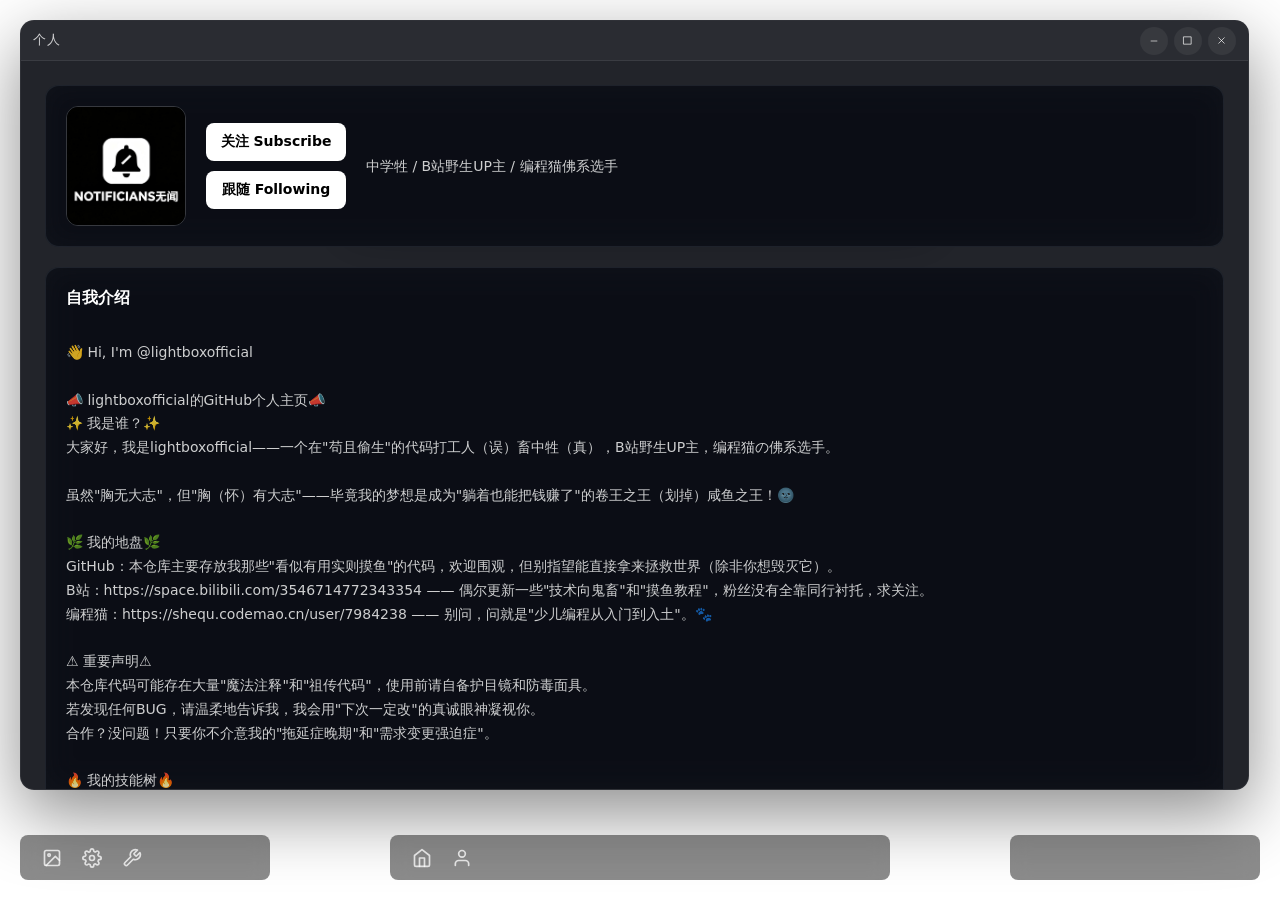
==== commit 62684936: "updated chity chats" ====
--- a/index.html
+++ b/index.html
@@ -1622,7 +1622,7 @@
             <a href="https://github.com/lightboxofficial" target="_blank" class="profile-btn github-btn">跟随 Following</a>
           </div>
           <div class="profile-bio">
-            小学牲 / B站野生UP主 / 编程猫佛系选手
+            中学牲 / B站野生UP主 / 编程猫佛系选手
           </div>
         </div>
       </div>
@@ -1696,10 +1696,12 @@
         </a>
         </div>
         <div class="links-note">
-          这里是一段测试文本。你可以直接在代码里改成你想写的内容。<br><br>
-          这是第二行，用来测试多行文本显示效果。<br>
-          这是第三行。<br><br>
-          这是第四段，测试段落间距。
+          这里是NoTificians无闻，这个词很有意思，原本是notifications的缩写，我去掉了ca，显然我的英语并不怎么好。<br>
+          No是一个梗的用法，你可以读成no ti fi tion s 的读法，随你喜欢。<br><br>
+          我本来就比较擅长胡思乱想，我擅长从完全不同的猎奇角度来想问题，因此对于一些矛盾的问题，我总会从一些不一样的角度思考。<br>
+          如“研究生导师是不是和学生充当的也有互补作用，老师不会的学生也可以解决”或者“营销号是社会必然的白血病”如此之类。<br><br>
+          总之，我是一个似乎不太合群的人，但是能看到这里，陌生人，谢谢你，祝你早安 午安 晚安——NoTificians无闻
+
         </div>
       </div>
   </div>
